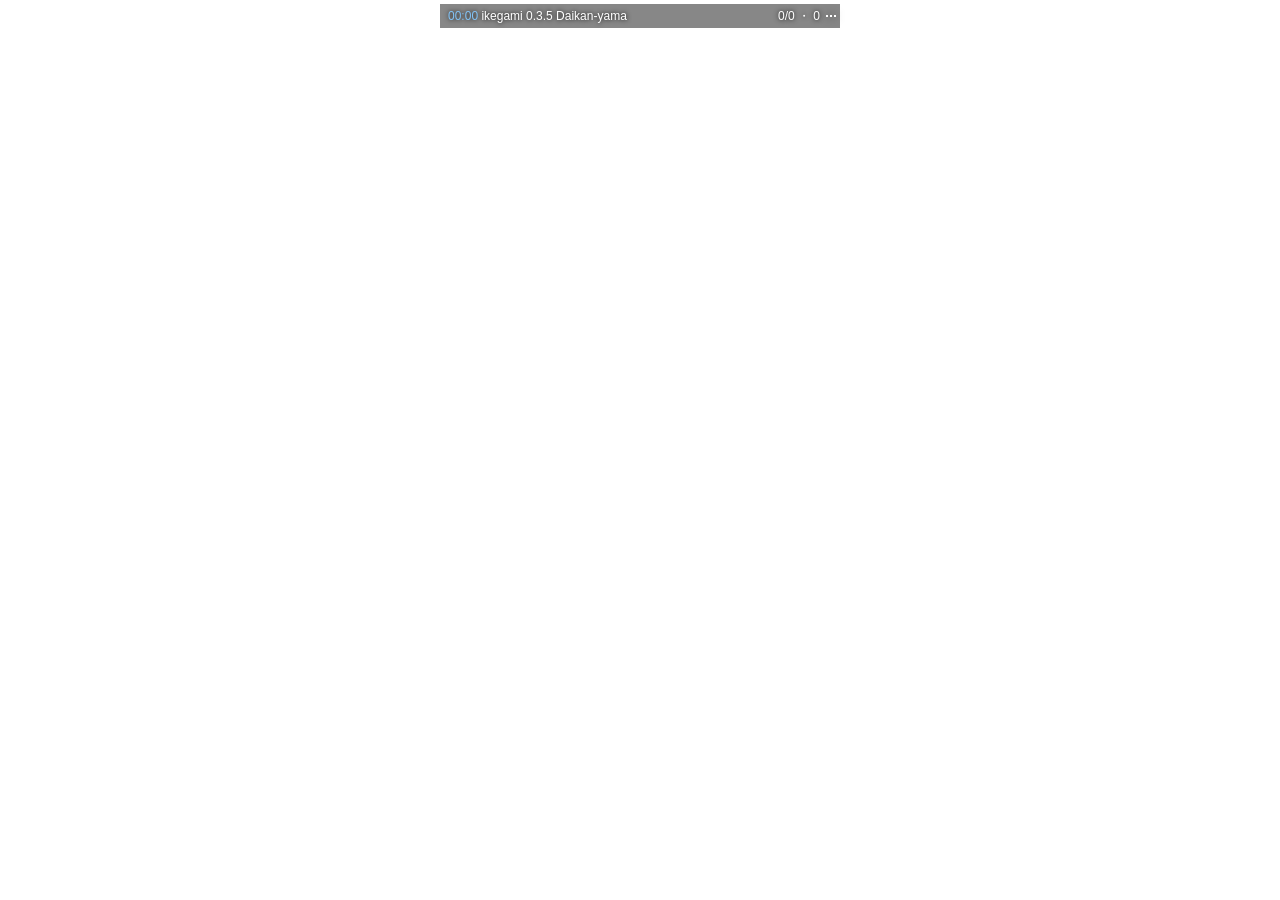
==== index.html @ 55e257d7 "Rename ikegami.html to index.html" ====
<!DOCTYPE html>
<!-- saved from url=(0028)https://idyllshi.re/ikegami/ -->
<html style="font-size: 16px">
  <head>
    <meta http-equiv="Content-Type" content="text/html; charset=UTF-8" />

    <meta name="viewport" content="width=device-width, initial-scale=1.0" />
    <title>ikegami</title>
    <script src="./ikegami_files/index-BrGEJLPw.js"></script>
    <link rel="stylesheet" href="./ikegami_files/index-uh8E6ccR.css" />
    <style>
      .OpenVideo {
        display: none !important;
        visibility: hidden !important;
      }

      .ov-video-popup,
      .ov-theatre-mode {
        position: fixed !important;
        top: 0px !important;
        left: 0px !important;
        bottom: 0px !important;
        right: 0px !important;
        width: 100% !important;
        height: 100% !important;
        border: none !important;
        margin: 0 !important;
        padding: 0 !important;
        overflow: hidden !important;
        z-index: 999999999999999 !important;
      }

      .ov-theater-mode {
        background: rgba(0, 0, 0, 0.95) !important;
        pointer-events: none;
        transition: opacity 0.3s;
        opacity: 0;
        display: block;
        cursor: default;
      }

      .ov-iframe-theaterMode {
        position: fixed !important;
        width: 70vw !important;
        height: 39.375vw !important;
        top: calc((100vh - 39.375vw) / 2) !important;
        left: 15vw !important;
        z-index: 2147483646 !important;
      }

      .ov-theater-mode {
        position: fixed !important;
        left: 20vw !important;
        top: 20vh !important;
        width: 50vw !important;
        height: 28.125vw !important;
      }
    </style>
  </head>
  <body>
    <div
      id="root"
      class="root theme-none scheme-kagerou-material icon-default order-by-asc align-center cell-translucent single-value singleline"
    >
      <div class="c-parts-userlist"><ul></ul></div>
      <nav class="c-navbar-wrapper">
        <div class="location">
          <time class=""
            ><span class="m">00</span><span class="s">00</span></time
          ><span
            ><span class="versioninfo"> ikegami 0.3.5 </span
            ><span class="releasename"> Daikan-yama </span></span
          >
        </div>
        <div class="info">
          <span class="rank">0/0</span><span class="rdps">0</span>
        </div>
        <div class="buttons">
          <svg
            xmlns="http://www.w3.org/2000/svg"
            viewBox="0 0 18 24"
            width="1.5rem"
            height="1.125rem"
            class="button"
          >
            <path d="M4,12h2m2,0h2m2,0h2" stroke="#fff" stroke-width="2"></path>
          </svg>
        </div>
        <!---->
        <section class="c-details">
          <!---->
          <article class="details-group dps">
            <div class="c-details-row row">
              <span class="title"> RDPS </span><var class="values"> 0.0 </var>
            </div>
            <div class="c-details-row row">
              <span class="title"> 1m </span><var class="values"> 0.0 </var>
            </div>
            <div class="c-details-row row">
              <span class="title"> Max </span><var class="values"> </var>
            </div>
            <hr />
          </article>
          <article class="details-group healer">
            <div class="c-details-row row">
              <span class="title"> RHPS </span><var class="values"> 0.0 </var>
            </div>
            <hr />
          </article>
          <article class="details-group tank">
            <div class="c-details-row row">
              <span class="title"> Total deaths </span
              ><var class="values"> </var>
            </div>
          </article>
        </section>
      </nav>
      <!----><!----><!---->
    </div>

    <script
      src="chrome-extension://dadggmdmhmfkpglkfpkjdmlendbkehoh/inject-scripts/searchvideos.js"
      async=""
    ></script>
  </body>
</html>
---- ikegami_files/index-uh8E6ccR.css ----
@charset "UTF-8";.c-details-graph{display:flex;align-items:stretch;justify-content:center;height:.53125rem}.c-details-graph>.piece{min-width:1px}.c-details-graph>.piece.zero{display:none}.c-details-graph>.piece+.piece{margin-left:1px}.c-details-graph>.piece:first-of-type{margin-left:0}.c-details-graph.empty .piece{min-width:0}.c-user-cell{user-select:none;-moz-user-select:none;-webkit-user-select:none;cursor:default;position:relative;width:7.5rem;line-height:1.5rem;margin-right:.25rem;font-size:.75rem;z-index:1000;background-color:#00000001;box-shadow:0 0 0 .5rem #00000001;word-break:keep-all;white-space:nowrap;text-overflow:clip}.c-user-cell .user-cell-wrap{display:flex;flex-direction:column;justify-content:center;align-content:stretch;width:100%;height:100%}#root.singleline .c-user-cell .user-cell-wrap,#root.hide-name .c-user-cell .user-cell-wrap{flex-direction:row;max-height:1.5rem}.c-user-cell .user-cell-wrap:hover~.c-details{opacity:1}#root.layout-mode .c-user-cell .user-cell-wrap~.c-details{opacity:.5;border-bottom:1px solid red}.c-user-cell .user-cell-wrap:last-child{margin-right:0}.c-user-cell .user-cell-wrap .name-row,.c-user-cell .user-cell-wrap .values{color:#fff}.c-user-cell .user-cell-wrap .name-row{display:flex;flex-grow:1;justify-content:center;width:100%;margin:0;padding:0;background:none;text-overflow:clip;overflow-x:hidden}#root.singleline .c-user-cell .user-cell-wrap .name-row,#root.hide-name .c-user-cell .user-cell-wrap .name-row{justify-content:flex-start;text-shadow:0 0 .3rem #000}#root.hide-name:not(.hide-job-icons) .c-user-cell .user-cell-wrap .name-row{flex-basis:1.5rem;flex-grow:0}#root.hide-name.hide-job-icons .c-user-cell .user-cell-wrap .name-row{display:none}.c-user-cell .user-cell-wrap .name-row>*{vertical-align:top}.c-user-cell .user-cell-wrap .name-row>.icon{display:inline-block;margin:.125rem;flex-shrink:0;font-size:1.25rem;line-height:1em;width:1em}#root.hide-job-icons .c-user-cell .user-cell-wrap .name-row>.icon{display:none!important}.c-user-cell .user-cell-wrap .name-row>.name{text-shadow:0 0 .15rem rgba(0,0,0,.5333333333),0 0 .3rem #000,0 0 .3rem #000;min-width:0}#root.singleline .c-user-cell .user-cell-wrap .name-row>.name{text-shadow:inherit}#root.hide-name .c-user-cell .user-cell-wrap .name-row>.name{display:none}#root.hide-job-icons .c-user-cell .user-cell-wrap .name-row>.name{padding-left:.375rem}#root.blur-name .c-user-cell .user-cell-wrap .name-row>.name{filter:blur(.2rem);-webkit-filter:blur(.2rem)}.c-user-cell .user-cell-wrap .values{display:flex;padding:0 .375rem;text-shadow:0 0 .3rem #000;cursor:default}#root.hide-name .c-user-cell .user-cell-wrap .values{flex-grow:1}#root.hide-name:not(.hide-job-icons) .c-user-cell .user-cell-wrap .values{padding-left:0}.c-user-cell .user-cell-wrap .values>.l,.c-user-cell .user-cell-wrap .values>.r{z-index:1001}.c-user-cell .user-cell-wrap .values>.l{text-align:left;margin-right:auto}#root.single-value .c-user-cell .user-cell-wrap .values>.l{margin-left:auto}#root.force-singleline-allowed:not(.single-value):not(.hide-name) .c-user-cell .user-cell-wrap .values>.l{opacity:.666}#root.force-singleline-allowed:not(.single-value):not(.hide-name) .c-user-cell .user-cell-wrap .values>.l.zero{display:none}#root.force-singleline-allowed:not(.single-value):not(.hide-name) .c-user-cell .user-cell-wrap .values>.l.zero~.r{margin-left:0}.c-user-cell .user-cell-wrap .values>.r{text-align:center}#root.force-singleline-allowed .c-user-cell .user-cell-wrap .values>.r{margin-left:.25rem}.c-user-cell .c-details{position:absolute;top:3.25rem;left:0;opacity:0}#root.singleline .c-user-cell .c-details,#root.hide-name .c-user-cell .c-details{top:1.75rem}.c-user-cell .c-details:hover{opacity:1}.c-user-cell .tickers{display:flex;flex-direction:column;align-content:space-between;position:absolute;right:0;bottom:0;left:0;margin:auto 0;height:1.5rem;z-index:-1;background-color:#11111180}#root.cell-opaque .c-user-cell .tickers{background-color:#111}#root.cell-tinted .c-user-cell .tickers{background-color:transparent;box-shadow:0 0 8rem -4rem var(--job-color, var(--job-gauge-default)) inset,0 0 0 1rem #1116 inset}.c-user-cell .tickers .ticker,.c-user-cell .tickers .c-details-graph{position:relative;flex-shrink:0}.c-user-cell .tickers .ticker.above,.c-user-cell .tickers .c-details-graph.above{order:1;margin-top:-.125rem;transform:translateY(-1px)}.c-user-cell .tickers .ticker.top,.c-user-cell .tickers .c-details-graph.top{order:2;top:0;margin-bottom:1px}.c-user-cell .tickers .ticker.main,.c-user-cell .tickers .c-details-graph.main{order:3}.c-user-cell .tickers .ticker.bottom,.c-user-cell .tickers .c-details-graph.bottom{order:4;bottom:0;margin-top:1px}.c-user-cell .tickers .ticker.below,.c-user-cell .tickers .c-details-graph.below{order:5;margin-bottom:-.125rem;transform:translateY(1px)}#root.main-ticker-will-not-yield .c-user-cell .tickers .ticker.main,#root.main-ticker-will-not-yield .c-user-cell .tickers .c-details-graph.main{margin:0}#root.main-ticker-will-not-yield .c-user-cell .tickers .ticker.top,#root.main-ticker-will-not-yield .c-user-cell .tickers .ticker.bottom,#root.main-ticker-will-not-yield .c-user-cell .tickers .c-details-graph.top,#root.main-ticker-will-not-yield .c-user-cell .tickers .c-details-graph.bottom{position:absolute}.c-user-cell .tickers .ticker{background:var(--job-color, var(--job-gauge-default))}.c-user-cell .tickers .ticker.main{align-self:flex-start;flex-grow:100}.c-user-cell .tickers .c-details-graph{width:calc(100% + 1px);height:.125rem;z-index:1001}.c-user-cell .tickers .c-details-graph.dps-crit{align-self:flex-end}.c-user-cell .tickers .c-details-graph.dps-crit .piece:nth-child(1){background:transparent}.c-user-cell .tickers .c-details-graph.healer-pct{align-self:flex-start}.c-details-row{display:flex;flex-wrap:wrap;font-size:.75rem;line-height:1.0625rem}.c-details-row>.title{text-align:left;flex-shrink:1}.c-details-row>.values{text-align:right;flex-grow:1;height:1.0625rem;max-width:100%;overflow-x:hidden;word-break:keep-all;text-overflow:ellipsis;white-space:nowrap}.c-details-row>.values+.values{width:100%;opacity:.5}.c-details{user-select:none;-moz-user-select:none;-webkit-user-select:none;cursor:default;display:flex;flex-direction:column;width:7.5rem;margin-left:0rem;padding:.375rem;background-color:#111111bf;color:#fff;overflow-x:auto;transition:opacity .2s ease;pointer-events:none;z-index:3000}.c-details hr{margin:.25rem 0;border:solid rgba(255,255,255,.5);border-width:0 0 1px 0}.c-details var{font-style:normal}.c-details .row{border-left:.125rem solid rgba(255,255,255,.5333333333);padding-left:.25rem}.c-details .c-details-graph{padding:.25rem 0;height:.75rem}.details-group.dps .row{border-left-color:#ff6e2c}.details-group.healer .row{border-left-color:#00e676}.details-group.tank .row{border-left-color:#82b1ff}.c-parts-userlist{display:flex;width:100%;align-items:flex-start;justify-content:center}#root.align-left .c-parts-userlist{justify-content:flex-start}#root.align-right .c-parts-userlist{justify-content:flex-end}#root.align-left.theme-minimal .c-parts-userlist{padding-left:7.75rem}#root.align-right.theme-minimal .c-parts-userlist{padding-right:7.75rem}#root.order-by-asc.align-right.theme-minimal .c-parts-userlist{clip-path:polygon(0 0,calc(100vw - 7.75rem) 0,calc(100vw - 7.75rem) calc(100% + .25rem),100vw calc(100% + .25rem),100vw 100vh,0 100vh)}#root.order-by-desc.align-left.theme-minimal .c-parts-userlist{clip-path:polygon(100vw 0,7.75rem 0,7.75rem calc(100% + .25rem),0 calc(100% + .25rem),0 100vh,100vw 100vh)}.c-parts-userlist>ul{display:flex;max-width:100%;align-items:flex-start;justify-content:flex-start}#root.order-by-desc .c-parts-userlist>ul{justify-content:flex-end}.c-parts-userlist>ul .c-user-cell{flex-shrink:0}.c-parts-userlist>ul .c-user-cell:last-of-type{margin-right:0}#root.singleline.has-subticker-above-edge .c-parts-userlist{margin-top:calc(.125rem + 1px)}.c-navbar-wrapper{user-select:none;-moz-user-select:none;-webkit-user-select:none;cursor:default;display:flex;position:relative;width:25rem;max-width:100vw;height:1.5rem;margin:.25rem auto;padding:0;line-height:1.5rem;color:#fff;background:#11111180;font-size:.75rem;text-shadow:0 0 .3rem #000}#root.cell-opaque .c-navbar-wrapper{background-color:#111}#root.align-left .c-navbar-wrapper{margin-left:0}#root.align-right .c-navbar-wrapper{margin-right:0}.c-navbar-wrapper .location{user-select:none;-moz-user-select:none;-webkit-user-select:none;cursor:default;mask-image:linear-gradient(to right,#fff 0%,#fff 90%,transparent 100%);-webkit-mask-image:linear-gradient(to right,#fff 0%,#fff 90%,transparent 100%);flex-grow:1;flex-shrink:1;padding:0 0 0 .5rem;overflow:hidden;word-break:keep-all;white-space:nowrap;text-overflow:clip}.c-navbar-wrapper .location time{background:none;color:#82c4f8}.c-navbar-wrapper .location time .s:before{content:":"}.c-navbar-wrapper .info{user-select:none;-moz-user-select:none;-webkit-user-select:none;cursor:default;margin-left:auto}.c-navbar-wrapper .info .rdps:before{content:" ・ "}.c-navbar-wrapper .info,.c-navbar-wrapper .buttons{flex-grow:0;flex-shrink:0}.c-navbar-wrapper .buttons{user-select:none;-moz-user-select:none;-webkit-user-select:none;cursor:default;cursor:pointer;display:flex;margin-left:.125rem}.c-navbar-wrapper .button{width:1.125rem;height:1.5rem;filter:drop-shadow(0 0 .3rem #000);outline:none;box-shadow:0 0 0 -1px red inset}.c-navbar-wrapper .dropdown{position:absolute;top:1.5rem;right:0;background:#111c;z-index:4000}.c-navbar-wrapper .dropdown li{user-select:none;-moz-user-select:none;-webkit-user-select:none;cursor:default;cursor:pointer;padding:.125rem .5rem;text-align:right}.c-navbar-wrapper .c-details{position:absolute;top:1.75rem;left:0;opacity:0}.c-navbar-wrapper .location:hover~.c-details{opacity:1}#root.theme-tokyu .c-navbar-wrapper,#root.theme-keikyu .c-navbar-wrapper{position:relative;flex-direction:column;align-items:stretch;justify-content:center;text-align:center;width:18rem;height:4rem;line-height:1.25rem;padding:0}#root.theme-tokyu .c-navbar-wrapper .location,#root.theme-keikyu .c-navbar-wrapper .location{-webkit-mask-image:none;mask-image:none}#root.theme-tokyu .c-navbar-wrapper .versioninfo,#root.theme-keikyu .c-navbar-wrapper .versioninfo{display:none}#root.theme-tokyu .c-navbar-wrapper>.button,#root.theme-keikyu .c-navbar-wrapper>.button{position:absolute;right:0;bottom:0}#root.theme-tokyu .c-navbar-wrapper .dropdown,#root.theme-tokyu .c-navbar-wrapper .c-details,#root.theme-keikyu .c-navbar-wrapper .dropdown,#root.theme-keikyu .c-navbar-wrapper .c-details{top:4rem}#root.theme-tokyu .c-navbar-wrapper .buttons,#root.theme-keikyu .c-navbar-wrapper .buttons{position:absolute;top:0;right:0}#root.theme-tokyu .c-navbar-wrapper .location{border-bottom:.125rem solid #fff;padding:.25rem 0 .375rem}#root.theme-tokyu .c-navbar-wrapper .location time{display:inline-block;align-items:center;color:#fff!important;background-color:#ee86a7;width:2.75rem;height:1.25rem;margin-right:.125rem}#root.theme-tokyu .c-navbar-wrapper .info{width:100%;border-top:.5rem solid #EE86A7;padding-top:.125rem}#root.theme-keikyu .c-navbar-wrapper{background:#00005080}#root.theme-keikyu .c-navbar-wrapper .location{width:100%;display:flex;align-items:center;justify-content:center;border-bottom:.125rem solid skyblue;flex-grow:1}#root.theme-keikyu .c-navbar-wrapper .location time{display:flex;flex-direction:column;justify-content:center;line-height:.625rem;margin-right:.5rem;color:#000;background-color:#fff;width:1.75rem;height:1.75rem;border-radius:50%;border:.125rem solid skyblue}#root.theme-keikyu .c-navbar-wrapper .location time>span{display:block;text-shadow:none!important}#root.theme-keikyu .c-navbar-wrapper .location time .m{font-size:.625rem}#root.theme-keikyu .c-navbar-wrapper .location time .s:before{content:""}#root.theme-keikyu .c-navbar-wrapper .info{width:100%;display:flex;padding:0 1.5rem;justify-content:space-between;border-top:.25rem solid white;height:1.5rem}#root.theme-keikyu .c-navbar-wrapper .info .rdps:before{display:none}#root.theme-minimal .c-navbar-wrapper{width:7.5rem}#root.theme-minimal .c-navbar-wrapper .location{padding-left:.375rem}#root.theme-minimal .c-navbar-wrapper .location time+span{display:none}#root.theme-minimal .c-navbar-wrapper .info{padding-right:.375rem}#root.theme-minimal .c-navbar-wrapper .info .rdps:before{content:" "}#root.theme-minimal .c-navbar-wrapper .buttons{margin:0}#root.theme-minimal .c-navbar-wrapper .buttons>.button:first-child{position:absolute;top:0;right:0;bottom:0;width:50%;height:100%;opacity:0}#root.theme-minimal.align-left .c-navbar-wrapper,#root.theme-minimal.align-right .c-navbar-wrapper{margin-top:-1.5rem}#root.theme-korail-tgis .c-navbar-wrapper{background:#00f;text-shadow:none;border:1px solid #fff}#root.theme-korail-tgis .c-navbar-wrapper:before,#root.theme-korail-tgis .c-navbar-wrapper .location,#root.theme-korail-tgis .c-navbar-wrapper .info,#root.theme-korail-tgis .c-navbar-wrapper .dropdown{font-family:Dotum,MS PGothic,sans-serif;letter-spacing:-.083em}#root.theme-korail-tgis .c-navbar-wrapper .location{display:flex;flex-grow:1;flex-shrink:0;flex-basis:0;overflow:hidden;mask-image:none;-webkit-mask-image:none}#root.theme-korail-tgis .c-navbar-wrapper .location>time{color:inherit;margin-right:.5rem}#root.theme-korail-tgis .c-navbar-wrapper .location>span{flex-grow:1;flex-shrink:0;flex-basis:0;overflow:hidden;text-align:center;text-overflow:clip}#root.theme-korail-tgis .c-navbar-wrapper .info{padding-right:.5rem}#root.theme-korail-tgis .c-navbar-wrapper .info .rdps:before{content:"　"}#root.theme-korail-tgis .c-navbar-wrapper .location,#root.theme-korail-tgis .c-navbar-wrapper .info{position:relative;padding-left:2.5rem}#root.theme-korail-tgis .c-navbar-wrapper .location:before,#root.theme-korail-tgis .c-navbar-wrapper .info:before{display:block;content:"";position:absolute;top:0;bottom:0;left:1.2rem;margin:auto;width:1.5px;height:100%;background:#fff;transform:skew(-56.25deg);transform-origin:center}#root.theme-korail-tgis .c-navbar-wrapper .buttons{margin:0}#root.theme-korail-tgis .c-navbar-wrapper .buttons>.button{position:absolute;right:0;width:4rem;opacity:0}#root.theme-korail-tgis .c-navbar-wrapper .dropdown{background:none}#root.theme-korail-tgis .c-navbar-wrapper .dropdown>li{margin-top:1px;border:1px solid #fff;background:#00f;text-align:center}#root.theme-korail-tgis .c-navbar-wrapper:before{padding:0 0 0 2.25rem;content:"운전상태";background-image:url([data-uri]);background-size:1.5rem 1.375rem;background-repeat:no-repeat;background-position:.5rem center}#root.theme-korail-tgis.active .c-navbar-wrapper:before{background-image:url([data-uri])}.c-layout-mode-wrapper{user-select:none;-moz-user-select:none;-webkit-user-select:none;cursor:default;display:flex;position:absolute;text-align:center;right:0;bottom:0;left:0;width:12.5rem;height:1.5rem;margin-top:0;text-indent:.5rem;font-size:.75rem;z-index:3600}.c-layout-mode-wrapper h4{flex-grow:1;margin:0;text-align:center}.c-layout-mode-wrapper h4>span{flex-grow:1}.tab-container{display:flex;flex-direction:column;height:100%;overflow-y:hidden}.tab-container .tab-list{display:flex;justify-content:center;flex-shrink:0;background:#111111e6;font-size:.75rem;line-height:1.5rem}.tab-container .tab-list li{user-select:none;-moz-user-select:none;-webkit-user-select:none;cursor:default;cursor:pointer;padding:0 .5rem}.tab-container .tab-list li.active{box-shadow:0 -.125rem #fff inset}.tab-container .tab-content{flex-grow:1;padding:.5rem .5rem .5rem 1rem;overflow-y:scroll}.tab-container .tab-content.has-another-wrapper{display:flex;flex-direction:column;padding:0;overflow-y:hidden}.tab-content-presentation{user-select:none;-moz-user-select:none;-webkit-user-select:none;cursor:default;flex-shrink:0;text-align:center;margin:.25rem 0 0;background:#111111e6;overflow:hidden}.c-settings-group-content>.tab-content-presentation{margin-left:-1.25rem}.tab-content-presentation img,.tab-content-presentation svg{vertical-align:top;fill:#fff;stroke:#fff}.c-settings-group>h5{user-select:none;-moz-user-select:none;-webkit-user-select:none;cursor:default;cursor:pointer;display:flex;margin:0;padding:0 .25rem 0 1rem;font-weight:600;height:2rem;font-size:inherit}.c-settings-group>h5>button{position:relative;margin-left:auto;width:2rem;height:2rem;outline:none}.c-settings-group>h5>button:after{display:inline-block;content:"";position:absolute;top:0;right:0;bottom:0;left:0;margin:auto;width:.375rem;height:.375rem;border:solid #fff;border-width:0 .125rem .125rem 0;transform:rotate(-45deg)}.c-settings-group>h5>button.show:after{transform:rotate(0)}.c-settings-group>.c-settings-group-content>.c-settings-group{margin-left:-1rem}.c-settings-group-content{padding:0 1rem 0 2.25rem}.c-settings-group-content .c-version svg{margin-left:-.75rem}.tab-container .c-settings-group{margin-right:-.25rem}.tab-container .c-settings-group h5{padding:0}.tab-container .c-settings-group .c-settings-group-content{padding:0 0 0 1.25rem}.c-settings-checkbox .input{user-select:none;-moz-user-select:none;-webkit-user-select:none;cursor:default;cursor:pointer;position:relative;width:1.5rem;height:1.5rem;flex-shrink:0}.c-settings-checkbox .input:after{display:inline-block;content:"";position:absolute;top:0;right:0;bottom:0;left:0;margin:auto;width:1.5rem;height:1.5rem;opacity:.2;background-image:url('data:image/svg+xml;utf8,<svg xmlns="http://www.w3.org/2000/svg" viewBox="0 0 24 24"><polyline stroke="rgb(255,255,255)" fill="none" stroke-width="2" points="4 12 9 17 20 6"/></svg>');background-position:center;background-size:1.5rem;background-repeat:no-repeat}.c-settings-checkbox .input.checked:after{opacity:1}.c-settings-checkbox.small .input{width:1rem;height:1rem}.c-settings-checkbox.small .input:after{width:1rem;height:1rem;background-size:1rem}.c-settings-radio-button .toggles{user-select:none;-moz-user-select:none;-webkit-user-select:none;cursor:default;cursor:pointer;display:flex;padding:0}.c-settings-radio-button .toggles>li{flex-grow:1;padding:0 .25rem;margin:0 .5px;width:unset;text-align:center}.c-settings-radio-button .toggles>li.active{color:#111c;background-color:#fff}.c-settings-radio-button .toggles>li:last-of-type{margin-right:0}.c-settings-radio-button.equal-width li{flex:1}.c-settings-radio-button.mode-single .toggles>li{background-image:none}.c-settings-radio-button.mode-multiple .toggles>li{background-image:url('data:image/svg+xml;utf8,<svg xmlns="http://www.w3.org/2000/svg" viewBox="0 0 12 12"><rect x="3.5" y="4.5" width="4" height="4" fill="none" stroke="rgb(255,255,255)" /></svg>')}.c-settings-radio-button.mode-multiple .toggles>li.active{background-image:url('data:image/svg+xml;utf8,<svg xmlns="http://www.w3.org/2000/svg" viewBox="0 0 12 12"><path d="M3.5,5l2,2l4,-4l1.414,1.414l-5.414,5.414l-3.414,-3.414z" fill="rgb(17,17,17)" /></svg>')}.dropdown-label{user-select:none;-moz-user-select:none;-webkit-user-select:none;cursor:default;cursor:pointer;position:relative}.c-settings-dropdown-body{position:absolute;top:0;right:0;width:100%;max-height:15rem;overflow-y:auto;line-height:1.5rem;background:#111;box-shadow:0 0 0 1px inset;z-index:3510}.c-settings-dropdown-body>li{user-select:none;-moz-user-select:none;-webkit-user-select:none;cursor:default;cursor:pointer;padding:0 .5rem;text-align:right;text-overflow:clip;overflow:hidden;word-wrap:keep-all;white-space:nowrap}.c-settings-dropdown-body>li.active{font-weight:600;box-shadow:-.25rem 0 inset;background-color:#fff3}.c-settings-dropdown{position:relative}.multiple-dropdown-wrap{display:flex}.multiple-dropdown-wrap .dropdown-label{width:6.66rem;margin:0 0 0 1px}.multiple-dropdown-wrap .dropdown-label:only-of-type{width:10rem}.c-settings-number .input{display:flex;align-items:stretch;width:10rem;height:1.5rem;padding:0}.c-settings-number .input>button,.c-settings-number .input>input{line-height:1.375rem!important}.c-settings-number .input>button{user-select:none;-moz-user-select:none;-webkit-user-select:none;cursor:default;cursor:pointer;width:1.5rem}.c-settings-number .input>button.minus{border-right:1px solid #fff}.c-settings-number .input>button.plus{border-left:1px solid #fff}.c-settings-number .input>input{flex-grow:1;width:0;text-align:center}.c-settings-number .input>input,.c-settings-number .input>input::-webkit-inner-spin-button,.c-settings-number .input>input::-webkit-outer-spin-button{-moz-appearance:none;appearance:none;-webkit-appearance:none}.c-settings-input-string-wrap{display:inline-flex;align-items:center;height:100%}.c-settings-input-string-wrap .button{user-select:none;-moz-user-select:none;-webkit-user-select:none;cursor:default;cursor:pointer}.c-settings-input-string-wrap .input-text{vertical-align:top}.c-settings-textlist .label{align-self:flex-start}.c-settings-textlist .textlist-wrap>li{display:flex;align-items:center;width:100%;height:2rem}.c-settings-textlist .textlist-wrap>li .buttons{height:1.5rem;margin-right:.25rem}.color-scheme-demo.color-scheme-demo{position:relative;display:flex;justify-content:center;margin:.5rem auto;text-align:center;line-height:1.25rem}.color-scheme-demo.color-scheme-demo .icon{position:relative;flex-grow:1;width:1rem;height:1rem;text-indent:-.0625rem}.color-scheme-demo.color-scheme-demo .ticker{position:absolute;bottom:0;left:0;display:inline-block;width:100%;height:175%;margin-bottom:-37.5%;z-index:-1;background:var(--job-color)}.c-settings-group-content .color-scheme-demo{margin-left:-1rem}.w-settings-layout-preview{height:3.5rem}.c-version{user-select:none;-moz-user-select:none;-webkit-user-select:none;cursor:default;flex-wrap:wrap}.c-version p{display:flex;margin:.5rem 0 .25rem}.c-version>svg{display:block;margin:0 auto}.c-version.without-version-number>.justify{display:none}.window-wrap>.c-version{padding:.5rem .75rem .5rem 1rem}.window-wrap>.c-version svg{margin:0 auto}.never-show .label{display:inline-flex}.never-show .label span{margin-right:auto}.changelog .c-version p{display:none}.changelog .c-settings-group-content p{user-select:none;-moz-user-select:none;-webkit-user-select:none;cursor:default;display:block;margin:.5rem 0}.changelog .muted{opacity:.5}body{margin:0;padding:0}ul{list-style:none;margin:0;padding:0}li{margin:0;padding:0}input,button,textarea,select{font:inherit;font-size:1em;background:none;margin:0;border:none;padding:0;color:inherit;outline:none}a{text-decoration:none;color:inherit}var,i{font-style:normal}*{box-sizing:border-box}body{margin:0;padding:0;font-family:Lato,Meiryo UI,Segoe UI,Malgun Gothic,sans-serif;overflow:hidden}html,body,#root{height:100%}.hidden{display:none}::-webkit-scrollbar{width:.5rem;height:.5rem;background:none;cursor:col-resize;margin-right:0}::-webkit-scrollbar-track,::-webkit-scrollbar-thumb{background-size:2px calc(100% - .5rem);background-position:25% center;background-repeat:no-repeat;border-radius:0}::-webkit-scrollbar-track{background-image:linear-gradient(to right,#ffffff80,#ffffff80);background-size:1px calc(100% - .5rem)}::-webkit-scrollbar-thumb{background-image:linear-gradient(to right,#fff,#fff)}::-webkit-scrollbar-corner{background:none}.window{position:relative;margin:.25rem auto 0;width:25rem;font-size:.875rem;line-height:.875rem;background:#111c;color:#fff;z-index:3500}#root.align-left .window{margin-left:0}#root.align-right .window{margin-right:0}.window h4{user-select:none;-moz-user-select:none;-webkit-user-select:none;cursor:default;display:flex;justify-content:space-between;margin:0;padding:0 0 0 .5rem;font-weight:inherit;height:1.5rem;line-height:1.5rem;font-size:.75rem;background:#111111e6}.window h4 .button{user-select:none;-moz-user-select:none;-webkit-user-select:none;cursor:default;cursor:pointer;vertical-align:top}.window h4 .stroke{stroke:#fff}.window .window-wrap{line-height:2rem;padding:.5rem 0;height:18.5rem;max-height:calc(100vh - 6.5rem);overflow-y:scroll}.window .window-wrap>.c-settings-input,.window .window-wrap>blockquote,.window .window-wrap>p{padding:0 .75rem 0 1rem}.window .window-wrap>hr{margin:.5rem .75rem .5rem 1rem}.window .window-wrap.without-wrapper{padding:0;overflow-y:hidden}.window .c-settings-input,.window .settings-item{display:flex;align-items:center;margin:0;padding:0}.window .c-settings-input .label,.window .settings-item .label{user-select:none;-moz-user-select:none;-webkit-user-select:none;cursor:default;flex-grow:10;padding-right:.5rem}.window .c-settings-input.small,.window .settings-item.small{font-size:.75em;line-height:1.5rem}.window .c-settings-input.small .label,.window .settings-item.small .label{text-align:right}.window blockquote{user-select:none;-moz-user-select:none;-webkit-user-select:none;cursor:default;display:block;line-height:1.125rem;margin:0 0 .75rem;font-size:.8rem;opacity:.5}.window blockquote.text{opacity:1}.window p{margin:.5rem 0;line-height:1.25rem}.window p.justify{justify-content:space-between}.window hr{margin:.5rem;border:0;border-top:1px solid rgba(255,255,255,.25)}.window .disabled{opacity:.25}.window .center{text-align:center;align-self:center}.input,.input-wrap{display:inline-block;width:10rem;height:1.5rem}.input{box-shadow:0 0 0 1px #fff inset;line-height:1.375rem;padding:0 .5rem 0 .25rem;text-align:right}.hinted{background-image:url('data:image/svg+xml;utf8,<svg xmlns="http://www.w3.org/2000/svg" viewBox="0 0 12 12"><path d="M3,3v6h6z" fill="rgb(255,255,255)" /></svg>');background-size:.75rem .75rem;background-position:left bottom;background-repeat:no-repeat}#root.layout-mode{box-shadow:0 0 0 1px red inset;background-color:#3003;background-image:linear-gradient(to bottom,red,red),linear-gradient(to bottom,red,red),url('data:image/svg+xml;utf8,<svg xmlns="http://www.w3.org/2000/svg" viewBox="0 0 400 320"><rect x="0.5" y="0.5" width="399" height="319" fill="none" stroke="rgba(255, 0, 0, 0.99)" stroke-width="1"/></svg>');background-size:100% 1px,1px 100%,25rem 20rem;background-position-x:0,center,center;background-position-y:3rem,center,3.25rem;background-repeat:no-repeat}#root.layout-mode.align-left{background-position-x:0,left,left}#root.layout-mode.align-right{background-position-x:0,right,right}#root.layout-mode.singleline{background-position-y:1.5rem,center,3.5rem}#root.layout-mode.singleline.theme-minimal:not(.align-center){background-position-y:1.5rem,center,1.75rem}#root.layout-mode.singleline.theme-keikyu,#root.layout-mode.singleline.theme-tokyu{background-position-y:1.5rem,center,6rem}.dps-crit .piece.p0{background-color:#fff;fill:#fff}.dps-crit .piece.p1{background-color:#1de9b6;fill:#1de9b6}.dps-crit .piece.p2{background-color:#ffca28;fill:#ffca28}.dps-crit .piece.p3{background-color:#ff6f00;fill:#ff6f00}.healer-pct .piece.p0{background-color:#40c4ff;fill:#40c4ff}.healer-pct .piece.p1{background-color:#00e676;fill:#00e676}.healer-pct .piece.p2{background-color:#b9f6ca;fill:#b9f6ca}.healer-pct .piece.p3{background-color:#ec8986;fill:#ec8986}.healer-pct .piece.p4{background-color:#e53935;fill:#e53935}.scheme-kagerou-material .class-gauge-default{--job-color: #444}.scheme-kagerou-material .class-pld,.scheme-kagerou-material .class-gla{--job-color: rgb(21, 28, 100)}.scheme-kagerou-material .class-war,.scheme-kagerou-material .class-mrd{--job-color: rgb(153, 23, 23)}.scheme-kagerou-material .class-drk{--job-color: rgb(136, 14, 79)}.scheme-kagerou-material .class-gnb{--job-color: rgb(78, 52, 46)}.scheme-kagerou-material .class-mnk,.scheme-kagerou-material .class-pgl{--job-color: rgb(245, 124, 0)}.scheme-kagerou-material .class-drg,.scheme-kagerou-material .class-lnc{--job-color: rgb(63, 81, 181)}.scheme-kagerou-material .class-nin,.scheme-kagerou-material .class-rog{--job-color: rgb(211, 47, 47)}.scheme-kagerou-material .class-sam{--job-color: rgb(255, 202, 40)}.scheme-kagerou-material .class-rpr{--job-color: rgb(255, 160, 0)}.scheme-kagerou-material .class-vpr{--job-color: rgb(216, 67, 21)}.scheme-kagerou-material .class-brd,.scheme-kagerou-material .class-arc{--job-color: rgb(158, 157, 36)}.scheme-kagerou-material .class-mch{--job-color: rgb(0, 151, 167)}.scheme-kagerou-material .class-smn,.scheme-kagerou-material .class-acn{--job-color: rgb(46, 125, 50)}.scheme-kagerou-material .class-blm,.scheme-kagerou-material .class-thm{--job-color: rgb(126, 87, 194)}.scheme-kagerou-material .class-rdm{--job-color: rgb(233, 30, 99)}.scheme-kagerou-material .class-pct{--job-color: rgb(255, 235, 59)}.scheme-kagerou-material .class-blu{--job-color: rgb(0, 185, 247)}.scheme-kagerou-material .class-dnc{--job-color: rgb(244, 143, 177)}.scheme-kagerou-material .class-whm,.scheme-kagerou-material .class-cnj{--job-color: rgb(117, 117, 117)}.scheme-kagerou-material .class-sch{--job-color: rgb(121, 134, 203)}.scheme-kagerou-material .class-ast{--job-color: rgb(121, 85, 72)}.scheme-kagerou-material .class-sge{--job-color: rgb(79, 195, 247)}.scheme-kagerou-material .class-chocobo,.scheme-kagerou-material .class-limit-break{--job-color: #444}.scheme-kagerou-material .class-line-self{--job-color: rgb(252, 115, 163)}.scheme-kagerou-material .class-line-others{--job-color: rgba(252, 115, 163, .4)}.scheme-ikegami-by-role-3 .class-gauge-default{--job-color: #444}.scheme-ikegami-by-role-3 .class-pld,.scheme-ikegami-by-role-3 .class-gla,.scheme-ikegami-by-role-3 .class-war,.scheme-ikegami-by-role-3 .class-mrd,.scheme-ikegami-by-role-3 .class-drk,.scheme-ikegami-by-role-3 .class-gnb{--job-color: hsl(207deg, 80%, 45%)}.scheme-ikegami-by-role-3 .class-mnk,.scheme-ikegami-by-role-3 .class-pgl,.scheme-ikegami-by-role-3 .class-drg,.scheme-ikegami-by-role-3 .class-lnc,.scheme-ikegami-by-role-3 .class-nin,.scheme-ikegami-by-role-3 .class-rog,.scheme-ikegami-by-role-3 .class-sam,.scheme-ikegami-by-role-3 .class-rpr,.scheme-ikegami-by-role-3 .class-vpr,.scheme-ikegami-by-role-3 .class-brd,.scheme-ikegami-by-role-3 .class-arc,.scheme-ikegami-by-role-3 .class-mch,.scheme-ikegami-by-role-3 .class-dnc,.scheme-ikegami-by-role-3 .class-smn,.scheme-ikegami-by-role-3 .class-acn,.scheme-ikegami-by-role-3 .class-blm,.scheme-ikegami-by-role-3 .class-thm,.scheme-ikegami-by-role-3 .class-rdm,.scheme-ikegami-by-role-3 .class-pct,.scheme-ikegami-by-role-3 .class-blu{--job-color: hsl(340deg, 85%, 40%)}.scheme-ikegami-by-role-3 .class-whm,.scheme-ikegami-by-role-3 .class-cnj,.scheme-ikegami-by-role-3 .class-sch,.scheme-ikegami-by-role-3 .class-ast,.scheme-ikegami-by-role-3 .class-sge{--job-color: hsl(94deg, 50%, 40%)}.scheme-ikegami-by-role-3 .class-chocobo,.scheme-ikegami-by-role-3 .class-limit-break{--job-color: #444}.scheme-ikegami-by-role-3 .class-line-self{--job-color: rgb(252, 115, 163)}.scheme-ikegami-by-role-3 .class-line-others{--job-color: rgba(252, 115, 163, .4)}.scheme-ikegami-by-role-5 .class-gauge-default{--job-color: #444}.scheme-ikegami-by-role-5 .class-pld,.scheme-ikegami-by-role-5 .class-gla,.scheme-ikegami-by-role-5 .class-war,.scheme-ikegami-by-role-5 .class-mrd,.scheme-ikegami-by-role-5 .class-drk,.scheme-ikegami-by-role-5 .class-gnb{--job-color: hsl(207deg, 80%, 45%)}.scheme-ikegami-by-role-5 .class-mnk,.scheme-ikegami-by-role-5 .class-pgl,.scheme-ikegami-by-role-5 .class-drg,.scheme-ikegami-by-role-5 .class-lnc,.scheme-ikegami-by-role-5 .class-nin,.scheme-ikegami-by-role-5 .class-rog,.scheme-ikegami-by-role-5 .class-sam,.scheme-ikegami-by-role-5 .class-rpr,.scheme-ikegami-by-role-5 .class-vpr{--job-color: hsl(340deg, 85%, 40%)}.scheme-ikegami-by-role-5 .class-brd,.scheme-ikegami-by-role-5 .class-arc,.scheme-ikegami-by-role-5 .class-mch,.scheme-ikegami-by-role-5 .class-dnc{--job-color: hsl(60deg, 90%, 30%)}.scheme-ikegami-by-role-5 .class-smn,.scheme-ikegami-by-role-5 .class-acn,.scheme-ikegami-by-role-5 .class-blm,.scheme-ikegami-by-role-5 .class-thm,.scheme-ikegami-by-role-5 .class-rdm,.scheme-ikegami-by-role-5 .class-pct,.scheme-ikegami-by-role-5 .class-blu{--job-color: hsl(290deg, 90%, 40%)}.scheme-ikegami-by-role-5 .class-whm,.scheme-ikegami-by-role-5 .class-cnj,.scheme-ikegami-by-role-5 .class-sch,.scheme-ikegami-by-role-5 .class-ast,.scheme-ikegami-by-role-5 .class-sge{--job-color: hsl(94deg, 50%, 40%)}.scheme-ikegami-by-role-5 .class-chocobo,.scheme-ikegami-by-role-5 .class-limit-break{--job-color: #444}.scheme-ikegami-by-role-5 .class-line-self{--job-color: rgb(252, 115, 163)}.scheme-ikegami-by-role-5 .class-line-others{--job-color: rgba(252, 115, 163, .4)}.scheme-mopimopi-default .class-gauge-default{--job-color: #757575}.scheme-mopimopi-default .class-pld,.scheme-mopimopi-default .class-gla{--job-color: #7B9AA2}.scheme-mopimopi-default .class-war,.scheme-mopimopi-default .class-mrd{--job-color: #A91A16}.scheme-mopimopi-default .class-drk{--job-color: #682531}.scheme-mopimopi-default .class-gnb{--job-color: #796D30}.scheme-mopimopi-default .class-mnk,.scheme-mopimopi-default .class-pgl{--job-color: #B38915}.scheme-mopimopi-default .class-drg,.scheme-mopimopi-default .class-lnc{--job-color: #3752D8}.scheme-mopimopi-default .class-nin,.scheme-mopimopi-default .class-rog{--job-color: #EE2E48}.scheme-mopimopi-default .class-sam{--job-color: #E45A0F}.scheme-mopimopi-default .class-rpr{--job-color: #EADD6F}.scheme-mopimopi-default .class-vpr{--job-color: #863E25}.scheme-mopimopi-default .class-brd,.scheme-mopimopi-default .class-arc{--job-color: #ADC551}.scheme-mopimopi-default .class-mch{--job-color: #148AA9}.scheme-mopimopi-default .class-dnc{--job-color: #E2B0AF}.scheme-mopimopi-default .class-smn,.scheme-mopimopi-default .class-acn{--job-color: #32670B}.scheme-mopimopi-default .class-blm,.scheme-mopimopi-default .class-thm{--job-color: #674598}.scheme-mopimopi-default .class-rdm{--job-color: #AC2997}.scheme-mopimopi-default .class-pct{--job-color: #D36A6D}.scheme-mopimopi-default .class-blu{--job-color: #183D9A}.scheme-mopimopi-default .class-whm,.scheme-mopimopi-default .class-cnj{--job-color: #BDBDBD}.scheme-mopimopi-default .class-sch{--job-color: #32307B}.scheme-mopimopi-default .class-ast{--job-color: #B1561C}.scheme-mopimopi-default .class-sge{--job-color: #85C4D4}.scheme-mopimopi-default .class-chocobo{--job-color: #757575}.scheme-mopimopi-default .class-limit-break{--job-color: #FFBB00}.scheme-mopimopi-default .class-line-self{--job-color: rgb(252, 115, 163)}.scheme-mopimopi-default .class-line-others{--job-color: rgba(252, 115, 163, .4)}.scheme-mopimopi-by-role .class-gauge-default{--job-color: #757575}.scheme-mopimopi-by-role .class-pld,.scheme-mopimopi-by-role .class-gla,.scheme-mopimopi-by-role .class-war,.scheme-mopimopi-by-role .class-mrd,.scheme-mopimopi-by-role .class-gnb,.scheme-mopimopi-by-role .class-drk{--job-color: #475ECE}.scheme-mopimopi-by-role .class-mnk,.scheme-mopimopi-by-role .class-pgl,.scheme-mopimopi-by-role .class-drg,.scheme-mopimopi-by-role .class-lnc,.scheme-mopimopi-by-role .class-nin,.scheme-mopimopi-by-role .class-rog,.scheme-mopimopi-by-role .class-sam,.scheme-mopimopi-by-role .class-rpr,.scheme-mopimopi-by-role .class-vpr,.scheme-mopimopi-by-role .class-brd,.scheme-mopimopi-by-role .class-arc,.scheme-mopimopi-by-role .class-mch,.scheme-mopimopi-by-role .class-dnc,.scheme-mopimopi-by-role .class-smn,.scheme-mopimopi-by-role .class-acn,.scheme-mopimopi-by-role .class-blm,.scheme-mopimopi-by-role .class-thm,.scheme-mopimopi-by-role .class-rdm,.scheme-mopimopi-by-role .class-pct,.scheme-mopimopi-by-role .class-blu{--job-color: #813B3C}.scheme-mopimopi-by-role .class-whm,.scheme-mopimopi-by-role .class-cnj,.scheme-mopimopi-by-role .class-sch,.scheme-mopimopi-by-role .class-ast,.scheme-mopimopi-by-role .class-sge{--job-color: #467837}.scheme-mopimopi-by-role .class-chocobo{--job-color: #757575}.scheme-mopimopi-by-role .class-limit-break{--job-color: #FFBB00}.scheme-mopimopi-by-role .class-line-self{--job-color: rgb(252, 115, 163)}.scheme-mopimopi-by-role .class-line-others{--job-color: rgba(252, 115, 163, .4)}.scheme-amethyst .class-gauge-default{--job-color: rgb(32, 32, 32)}.scheme-amethyst .class-pld,.scheme-amethyst .class-gla{--job-color: rgb(136, 204, 204)}.scheme-amethyst .class-war,.scheme-amethyst .class-mrd{--job-color: rgb(146, 16, 0)}.scheme-amethyst .class-drk{--job-color: rgb(100, 35, 36)}.scheme-amethyst .class-gnb{--job-color: rgb(197, 181, 110)}.scheme-amethyst .class-mnk,.scheme-amethyst .class-pgl{--job-color: rgb(217, 176, 40)}.scheme-amethyst .class-drg,.scheme-amethyst .class-lnc{--job-color: rgb(73, 104, 225)}.scheme-amethyst .class-nin,.scheme-amethyst .class-rog{--job-color: rgb(86, 72, 72)}.scheme-amethyst .class-sam{--job-color: rgb(177, 160, 102)}.scheme-amethyst .class-rpr{--job-color: rgb(160, 160, 160)}.scheme-amethyst .class-vpr{--job-color: rgb(239, 167, 21)}.scheme-amethyst .class-brd,.scheme-amethyst .class-arc{--job-color: rgb(180, 209, 67)}.scheme-amethyst .class-mch{--job-color: rgb(56, 176, 180)}.scheme-amethyst .class-dnc{--job-color: rgb(238, 206, 197)}.scheme-amethyst .class-smn,.scheme-amethyst .class-acn{--job-color: rgb(40, 138, 59)}.scheme-amethyst .class-blm,.scheme-amethyst .class-thm{--job-color: rgb(100, 70, 150)}.scheme-amethyst .class-rdm{--job-color: rgb(229, 121, 168)}.scheme-amethyst .class-pct{--job-color: rgb(220, 223, 49)}.scheme-amethyst .class-whm,.scheme-amethyst .class-cnj{--job-color: rgb(207, 176, 144)}.scheme-amethyst .class-sch{--job-color: rgb(35, 40, 152)}.scheme-amethyst .class-ast{--job-color: rgb(217, 128, 40)}.scheme-amethyst .class-sge{--job-color: rgb(96, 96, 112)}.scheme-amethyst .class-blu{--job-color: rgb(45, 97, 198)}.scheme-amethyst .class-chocobo{--job-color: rgb(255, 220, 0)}.scheme-amethyst .class-limit-break{--job-color: rgb(255, 162, 0)}.scheme-amethyst .class-line-self{--job-color: rgb(252, 115, 163)}.scheme-amethyst .class-line-others{--job-color: rgba(252, 115, 163, .4)}.scheme-fflogs .class-gauge-default{--job-color: #2599be}.scheme-fflogs .class-pld,.scheme-fflogs .class-gla{--job-color: #588296}.scheme-fflogs .class-war,.scheme-fflogs .class-mrd{--job-color: #cf2621}.scheme-fflogs .class-gnb{--job-color: #796d30}.scheme-fflogs .class-drk{--job-color: #681366}.scheme-fflogs .class-mnk,.scheme-fflogs .class-pgl{--job-color: #d69c00}.scheme-fflogs .class-drg,.scheme-fflogs .class-lnc{--job-color: #4164cd}.scheme-fflogs .class-nin,.scheme-fflogs .class-rog{--job-color: #af1964}.scheme-fflogs .class-sam{--job-color: #e46d04}.scheme-fflogs .class-rpr{--job-color: #965a90}.scheme-fflogs .class-vpr{--job-color: #108210}.scheme-fflogs .class-brd,.scheme-fflogs .class-arc{--job-color: #91ba5e}.scheme-fflogs .class-mch{--job-color: #6ee1D6}.scheme-fflogs .class-dnc{--job-color: #e2b0af}.scheme-fflogs .class-smn,.scheme-fflogs .class-acn{--job-color: #2d9B78}.scheme-fflogs .class-blm,.scheme-fflogs .class-thm{--job-color: #a579d6}.scheme-fflogs .class-rdm{--job-color: #e87b7b}.scheme-fflogs .class-pct{--job-color: #fc92e1}.scheme-fflogs .class-blu{--job-color: #2459ff}.scheme-fflogs .class-whm,.scheme-fflogs .class-cnj{--job-color: #afa08c}.scheme-fflogs .class-sch{--job-color: #8657ff}.scheme-fflogs .class-ast{--job-color: #ab9400}.scheme-fflogs .class-sge{--job-color: #80a0f0}.scheme-fflogs .class-limit-break{--job-color: #2599be}.root.icon-legacy .icon{background-image:url(./classes-C6zxfEFq.png);background-size:1100% 600%;background-repeat:no-repeat;background-position:90% 60%;opacity:1!important}.root.icon-legacy .icon:before{content:""!important}.root.icon-legacy .icon.class-gla{background-position:0% 0%}.root.icon-legacy .icon.class-mrd{background-position:10% 0%}.root.icon-legacy .icon.class-pgl{background-position:20% 0%}.root.icon-legacy .icon.class-lnc{background-position:30% 0%}.root.icon-legacy .icon.class-rog{background-position:40% 0%}.root.icon-legacy .icon.class-arc{background-position:50% 0%}.root.icon-legacy .icon.class-thm{background-position:60% 0%}.root.icon-legacy .icon.class-acn{background-position:70% 0%}.root.icon-legacy .icon.class-cnj{background-position:90% 0%}.root.icon-legacy .icon.class-pld{background-position:0% 20%}.root.icon-legacy .icon.class-war{background-position:10% 20%}.root.icon-legacy .icon.class-mnk{background-position:20% 20%}.root.icon-legacy .icon.class-drg{background-position:30% 20%}.root.icon-legacy .icon.class-nin{background-position:40% 20%}.root.icon-legacy .icon.class-brd{background-position:50% 20%}.root.icon-legacy .icon.class-blm{background-position:60% 20%}.root.icon-legacy .icon.class-smn{background-position:70% 20%}.root.icon-legacy .icon.class-sch{background-position:80% 20%}.root.icon-legacy .icon.class-whm{background-position:90% 20%}.root.icon-legacy .icon.class-drk{background-position:0% 40%}.root.icon-legacy .icon.class-mch{background-position:10% 40%}.root.icon-legacy .icon.class-ast{background-position:20% 40%}.root.icon-legacy .icon.class-sam{background-position:30% 40%}.root.icon-legacy .icon.class-rdm{background-position:40% 40%}.root.icon-legacy .icon.class-blu{background-position:50% 40%}.root.icon-legacy .icon.class-gnb{background-position:60% 40%}.root.icon-legacy .icon.class-dnc{background-position:70% 40%}.root.icon-legacy .icon.class-rpr{background-position:80% 40%}.root.icon-legacy .icon.class-sge{background-position:90% 40%}.root.icon-legacy .icon.class-acn-pet{background-position:0% 60%}.root.icon-legacy .icon.class-garuda{background-position:10% 60%}.root.icon-legacy .icon.class-ifrit{background-position:20% 60%}.root.icon-legacy .icon.class-titan{background-position:30% 60%}.root.icon-legacy .icon.class-eos{background-position:40% 60%}.root.icon-legacy .icon.class-selene{background-position:50% 60%}.root.icon-legacy .icon.class-rook{background-position:60% 60%}.root.icon-legacy .icon.class-bishop{background-position:70% 60%}.root.icon-legacy .icon.class-crp{background-position:0% 80%}.root.icon-legacy .icon.class-bsm{background-position:10% 80%}.root.icon-legacy .icon.class-arm{background-position:20% 80%}.root.icon-legacy .icon.class-gsm{background-position:30% 80%}.root.icon-legacy .icon.class-ltw{background-position:40% 80%}.root.icon-legacy .icon.class-wvr{background-position:50% 80%}.root.icon-legacy .icon.class-alc{background-position:60% 80%}.root.icon-legacy .icon.class-cul{background-position:70% 80%}.root.icon-legacy .icon.class-chocobo{background-position:90% 80%}.root.icon-legacy .icon.class-min{background-position:0% 100%}.root.icon-legacy .icon.class-btn{background-position:10% 100%}.root.icon-legacy .icon.class-fsh{background-position:20% 100%}.root.icon-legacy .icon.class-vpr{background-position:30% 100%}.root.icon-legacy .icon.class-pct{background-position:40% 100%}.root.icon-legacy .icon.class-limit-break{background-position:90% 100%}@font-face{font-family:FFXIVAppIcons;src:url(./FFXIVAppIcons-CGBHSIuF.woff2) format("woff2")}.icon{font-family:FFXIVAppIcons;font-size:1.375em;font-weight:100;-webkit-font-smoothing:antialiased}.icon:before{display:inline-block;width:100%;text-align:center}.root.icon-default .icon,.root.icon-monochrome .icon{text-shadow:0 0 .05em hsla(30deg,100%,50%,.5),0 0 .25em hsla(30deg,100%,50%,.5),0 0 .1em #d90,0 0 .2rem rgba(0,0,0,.5333333333),0 0 .2em #000}.root.icon-default.single-value .icon,.root.icon-default.hide-name .icon,.root.icon-monochrome.single-value .icon,.root.icon-monochrome.hide-name .icon{text-shadow:0 0 .05em hsla(30deg,100%,50%,.5),0 0 .25em hsla(30deg,100%,50%,.5),0 0 .1em #d90,0 0 .2rem rgba(0,0,0,.5333333333)}.root.icon-monochrome .icon:before{filter:grayscale(1)}.icon.class-gla:before{content:""}.icon.class-pgl:before{content:""}.icon.class-mrd:before{content:""}.icon.class-lnc:before{content:""}.icon.class-arc:before{content:""}.icon.class-cnj:before{content:""}.icon.class-thm:before{content:""}.icon.class-crp:before{content:""}.icon.class-bsm:before{content:""}.icon.class-arm:before{content:""}.icon.class-gsm:before{content:""}.icon.class-ltw:before{content:""}.icon.class-wvr:before{content:""}.icon.class-alc:before{content:""}.icon.class-cul:before{content:""}.icon.class-min:before{content:""}.icon.class-btn:before{content:""}.icon.class-fsh:before{content:""}.icon.class-pld:before{content:""}.icon.class-mnk:before{content:""}.icon.class-war:before{content:""}.icon.class-drg:before{content:""}.icon.class-brd:before{content:""}.icon.class-whm:before{content:""}.icon.class-blm:before{content:""}.icon.class-acn:before{content:""}.icon.class-smn:before{content:""}.icon.class-sch:before{content:""}.icon.class-rog:before{content:""}.icon.class-nin:before{content:""}.icon.class-mch:before{content:""}.icon.class-drk:before{content:""}.icon.class-ast:before{content:""}.icon.class-sam:before{content:""}.icon.class-rdm:before{content:""}.icon.class-blu:before{content:""}.icon.class-gnb:before{content:""}.icon.class-dnc:before{content:""}.icon.class-rpr:before{content:""}.icon.class-sge:before{content:""}.icon.class-vpr:before{content:""}.icon.class-pct:before{content:""}.icon.class-limit-break:before{content:""}.icon.class-rdm:before{transform:translate(-4%)}.icon.class-nin:before{transform:translate(1%)}.icon.class-ast:before{transform:scale(1.2) translate(3%)}.icon.class-blm:before{transform:scale(.875)}
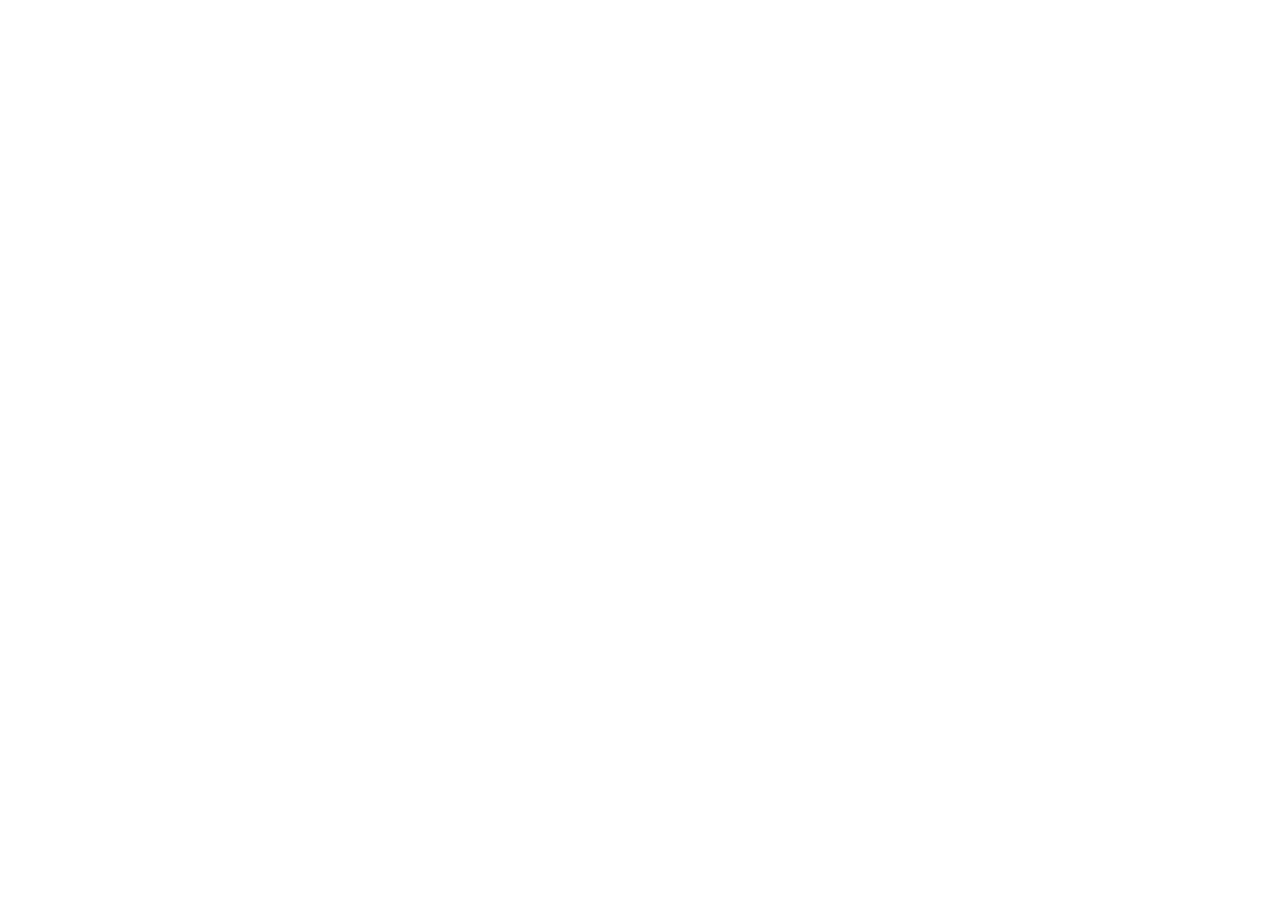
==== commit 84db121e: "Update index.html" ====
--- a/index.html
+++ b/index.html
@@ -1,126 +1,14 @@
 <!DOCTYPE html>
-<!-- saved from url=(0028)https://idyllshi.re/ikegami/ -->
-<html style="font-size: 16px">
+<html>
   <head>
-    <meta http-equiv="Content-Type" content="text/html; charset=UTF-8" />
-
+    <meta charset="utf-8" />
     <meta name="viewport" content="width=device-width, initial-scale=1.0" />
-    <title>ikegami</title>
+    <link rel="stylesheet" href="https://fonts.googleapis.com/css?family=Lato:300,400,700">
+    <title> ikegami </title>
     <script src="./ikegami_files/index-BrGEJLPw.js"></script>
-    <link rel="stylesheet" href="./ikegami_files/index-uh8E6ccR.css" />
-    <style>
-      .OpenVideo {
-        display: none !important;
-        visibility: hidden !important;
-      }
-
-      .ov-video-popup,
-      .ov-theatre-mode {
-        position: fixed !important;
-        top: 0px !important;
-        left: 0px !important;
-        bottom: 0px !important;
-        right: 0px !important;
-        width: 100% !important;
-        height: 100% !important;
-        border: none !important;
-        margin: 0 !important;
-        padding: 0 !important;
-        overflow: hidden !important;
-        z-index: 999999999999999 !important;
-      }
-
-      .ov-theater-mode {
-        background: rgba(0, 0, 0, 0.95) !important;
-        pointer-events: none;
-        transition: opacity 0.3s;
-        opacity: 0;
-        display: block;
-        cursor: default;
-      }
-
-      .ov-iframe-theaterMode {
-        position: fixed !important;
-        width: 70vw !important;
-        height: 39.375vw !important;
-        top: calc((100vh - 39.375vw) / 2) !important;
-        left: 15vw !important;
-        z-index: 2147483646 !important;
-      }
-
-      .ov-theater-mode {
-        position: fixed !important;
-        left: 20vw !important;
-        top: 20vh !important;
-        width: 50vw !important;
-        height: 28.125vw !important;
-      }
-    </style>
+    <link rel="stylesheet" href="./ikegami_files/index-uh8E6ccR.css">
   </head>
   <body>
-    <div
-      id="root"
-      class="root theme-none scheme-kagerou-material icon-default order-by-asc align-center cell-translucent single-value singleline"
-    >
-      <div class="c-parts-userlist"><ul></ul></div>
-      <nav class="c-navbar-wrapper">
-        <div class="location">
-          <time class=""
-            ><span class="m">00</span><span class="s">00</span></time
-          ><span
-            ><span class="versioninfo"> ikegami 0.3.5 </span
-            ><span class="releasename"> Daikan-yama </span></span
-          >
-        </div>
-        <div class="info">
-          <span class="rank">0/0</span><span class="rdps">0</span>
-        </div>
-        <div class="buttons">
-          <svg
-            xmlns="http://www.w3.org/2000/svg"
-            viewBox="0 0 18 24"
-            width="1.5rem"
-            height="1.125rem"
-            class="button"
-          >
-            <path d="M4,12h2m2,0h2m2,0h2" stroke="#fff" stroke-width="2"></path>
-          </svg>
-        </div>
-        <!---->
-        <section class="c-details">
-          <!---->
-          <article class="details-group dps">
-            <div class="c-details-row row">
-              <span class="title"> RDPS </span><var class="values"> 0.0 </var>
-            </div>
-            <div class="c-details-row row">
-              <span class="title"> 1m </span><var class="values"> 0.0 </var>
-            </div>
-            <div class="c-details-row row">
-              <span class="title"> Max </span><var class="values"> </var>
-            </div>
-            <hr />
-          </article>
-          <article class="details-group healer">
-            <div class="c-details-row row">
-              <span class="title"> RHPS </span><var class="values"> 0.0 </var>
-            </div>
-            <hr />
-          </article>
-          <article class="details-group tank">
-            <div class="c-details-row row">
-              <span class="title"> Total deaths </span
-              ><var class="values"> </var>
-            </div>
-          </article>
-        </section>
-      </nav>
-      <!----><!----><!---->
-    </div>
-
-    <script
-      src="chrome-extension://dadggmdmhmfkpglkfpkjdmlendbkehoh/inject-scripts/searchvideos.js"
-      async=""
-    ></script>
+    <div id="vue-root"></div>
   </body>
 </html>
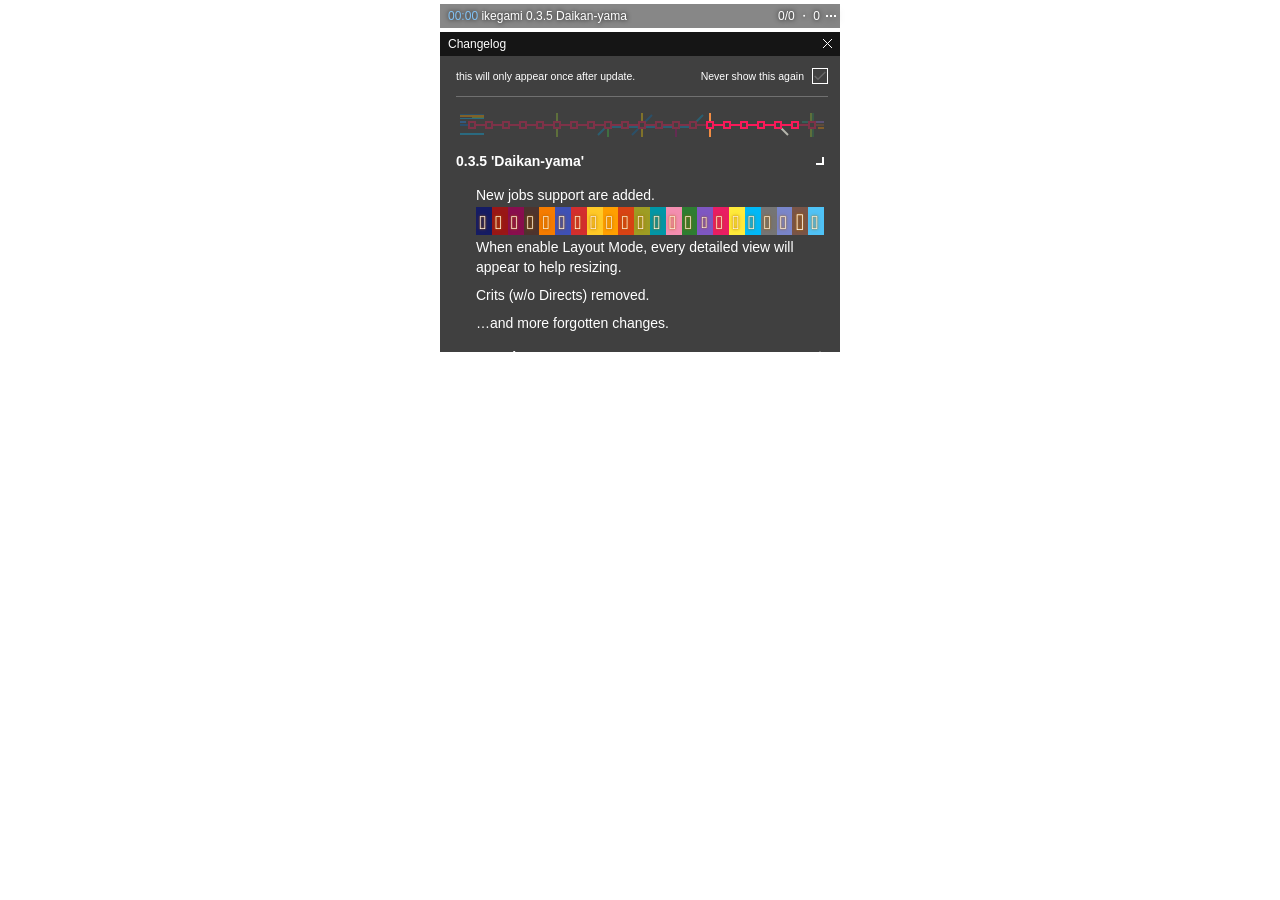
==== commit 500151df: "Update index.html" ====
--- a/index.html
+++ b/index.html
@@ -5,7 +5,7 @@
     <meta name="viewport" content="width=device-width, initial-scale=1.0" />
     <link rel="stylesheet" href="https://fonts.googleapis.com/css?family=Lato:300,400,700">
     <title> ikegami </title>
-    <script src="./ikegami_files/index-BrGEJLPw.js"></script>
+    <script type="module" src="./ikegami_files/index-BrGEJLPw.js"></script>
     <link rel="stylesheet" href="./ikegami_files/index-uh8E6ccR.css">
   </head>
   <body>
--- a/ikegami_files/index-uh8E6ccR.css
+++ b/ikegami_files/index-uh8E6ccR.css
@@ -1 +1,2528 @@
-@charset "UTF-8";.c-details-graph{display:flex;align-items:stretch;justify-content:center;height:.53125rem}.c-details-graph>.piece{min-width:1px}.c-details-graph>.piece.zero{display:none}.c-details-graph>.piece+.piece{margin-left:1px}.c-details-graph>.piece:first-of-type{margin-left:0}.c-details-graph.empty .piece{min-width:0}.c-user-cell{user-select:none;-moz-user-select:none;-webkit-user-select:none;cursor:default;position:relative;width:7.5rem;line-height:1.5rem;margin-right:.25rem;font-size:.75rem;z-index:1000;background-color:#00000001;box-shadow:0 0 0 .5rem #00000001;word-break:keep-all;white-space:nowrap;text-overflow:clip}.c-user-cell .user-cell-wrap{display:flex;flex-direction:column;justify-content:center;align-content:stretch;width:100%;height:100%}#root.singleline .c-user-cell .user-cell-wrap,#root.hide-name .c-user-cell .user-cell-wrap{flex-direction:row;max-height:1.5rem}.c-user-cell .user-cell-wrap:hover~.c-details{opacity:1}#root.layout-mode .c-user-cell .user-cell-wrap~.c-details{opacity:.5;border-bottom:1px solid red}.c-user-cell .user-cell-wrap:last-child{margin-right:0}.c-user-cell .user-cell-wrap .name-row,.c-user-cell .user-cell-wrap .values{color:#fff}.c-user-cell .user-cell-wrap .name-row{display:flex;flex-grow:1;justify-content:center;width:100%;margin:0;padding:0;background:none;text-overflow:clip;overflow-x:hidden}#root.singleline .c-user-cell .user-cell-wrap .name-row,#root.hide-name .c-user-cell .user-cell-wrap .name-row{justify-content:flex-start;text-shadow:0 0 .3rem #000}#root.hide-name:not(.hide-job-icons) .c-user-cell .user-cell-wrap .name-row{flex-basis:1.5rem;flex-grow:0}#root.hide-name.hide-job-icons .c-user-cell .user-cell-wrap .name-row{display:none}.c-user-cell .user-cell-wrap .name-row>*{vertical-align:top}.c-user-cell .user-cell-wrap .name-row>.icon{display:inline-block;margin:.125rem;flex-shrink:0;font-size:1.25rem;line-height:1em;width:1em}#root.hide-job-icons .c-user-cell .user-cell-wrap .name-row>.icon{display:none!important}.c-user-cell .user-cell-wrap .name-row>.name{text-shadow:0 0 .15rem rgba(0,0,0,.5333333333),0 0 .3rem #000,0 0 .3rem #000;min-width:0}#root.singleline .c-user-cell .user-cell-wrap .name-row>.name{text-shadow:inherit}#root.hide-name .c-user-cell .user-cell-wrap .name-row>.name{display:none}#root.hide-job-icons .c-user-cell .user-cell-wrap .name-row>.name{padding-left:.375rem}#root.blur-name .c-user-cell .user-cell-wrap .name-row>.name{filter:blur(.2rem);-webkit-filter:blur(.2rem)}.c-user-cell .user-cell-wrap .values{display:flex;padding:0 .375rem;text-shadow:0 0 .3rem #000;cursor:default}#root.hide-name .c-user-cell .user-cell-wrap .values{flex-grow:1}#root.hide-name:not(.hide-job-icons) .c-user-cell .user-cell-wrap .values{padding-left:0}.c-user-cell .user-cell-wrap .values>.l,.c-user-cell .user-cell-wrap .values>.r{z-index:1001}.c-user-cell .user-cell-wrap .values>.l{text-align:left;margin-right:auto}#root.single-value .c-user-cell .user-cell-wrap .values>.l{margin-left:auto}#root.force-singleline-allowed:not(.single-value):not(.hide-name) .c-user-cell .user-cell-wrap .values>.l{opacity:.666}#root.force-singleline-allowed:not(.single-value):not(.hide-name) .c-user-cell .user-cell-wrap .values>.l.zero{display:none}#root.force-singleline-allowed:not(.single-value):not(.hide-name) .c-user-cell .user-cell-wrap .values>.l.zero~.r{margin-left:0}.c-user-cell .user-cell-wrap .values>.r{text-align:center}#root.force-singleline-allowed .c-user-cell .user-cell-wrap .values>.r{margin-left:.25rem}.c-user-cell .c-details{position:absolute;top:3.25rem;left:0;opacity:0}#root.singleline .c-user-cell .c-details,#root.hide-name .c-user-cell .c-details{top:1.75rem}.c-user-cell .c-details:hover{opacity:1}.c-user-cell .tickers{display:flex;flex-direction:column;align-content:space-between;position:absolute;right:0;bottom:0;left:0;margin:auto 0;height:1.5rem;z-index:-1;background-color:#11111180}#root.cell-opaque .c-user-cell .tickers{background-color:#111}#root.cell-tinted .c-user-cell .tickers{background-color:transparent;box-shadow:0 0 8rem -4rem var(--job-color, var(--job-gauge-default)) inset,0 0 0 1rem #1116 inset}.c-user-cell .tickers .ticker,.c-user-cell .tickers .c-details-graph{position:relative;flex-shrink:0}.c-user-cell .tickers .ticker.above,.c-user-cell .tickers .c-details-graph.above{order:1;margin-top:-.125rem;transform:translateY(-1px)}.c-user-cell .tickers .ticker.top,.c-user-cell .tickers .c-details-graph.top{order:2;top:0;margin-bottom:1px}.c-user-cell .tickers .ticker.main,.c-user-cell .tickers .c-details-graph.main{order:3}.c-user-cell .tickers .ticker.bottom,.c-user-cell .tickers .c-details-graph.bottom{order:4;bottom:0;margin-top:1px}.c-user-cell .tickers .ticker.below,.c-user-cell .tickers .c-details-graph.below{order:5;margin-bottom:-.125rem;transform:translateY(1px)}#root.main-ticker-will-not-yield .c-user-cell .tickers .ticker.main,#root.main-ticker-will-not-yield .c-user-cell .tickers .c-details-graph.main{margin:0}#root.main-ticker-will-not-yield .c-user-cell .tickers .ticker.top,#root.main-ticker-will-not-yield .c-user-cell .tickers .ticker.bottom,#root.main-ticker-will-not-yield .c-user-cell .tickers .c-details-graph.top,#root.main-ticker-will-not-yield .c-user-cell .tickers .c-details-graph.bottom{position:absolute}.c-user-cell .tickers .ticker{background:var(--job-color, var(--job-gauge-default))}.c-user-cell .tickers .ticker.main{align-self:flex-start;flex-grow:100}.c-user-cell .tickers .c-details-graph{width:calc(100% + 1px);height:.125rem;z-index:1001}.c-user-cell .tickers .c-details-graph.dps-crit{align-self:flex-end}.c-user-cell .tickers .c-details-graph.dps-crit .piece:nth-child(1){background:transparent}.c-user-cell .tickers .c-details-graph.healer-pct{align-self:flex-start}.c-details-row{display:flex;flex-wrap:wrap;font-size:.75rem;line-height:1.0625rem}.c-details-row>.title{text-align:left;flex-shrink:1}.c-details-row>.values{text-align:right;flex-grow:1;height:1.0625rem;max-width:100%;overflow-x:hidden;word-break:keep-all;text-overflow:ellipsis;white-space:nowrap}.c-details-row>.values+.values{width:100%;opacity:.5}.c-details{user-select:none;-moz-user-select:none;-webkit-user-select:none;cursor:default;display:flex;flex-direction:column;width:7.5rem;margin-left:0rem;padding:.375rem;background-color:#111111bf;color:#fff;overflow-x:auto;transition:opacity .2s ease;pointer-events:none;z-index:3000}.c-details hr{margin:.25rem 0;border:solid rgba(255,255,255,.5);border-width:0 0 1px 0}.c-details var{font-style:normal}.c-details .row{border-left:.125rem solid rgba(255,255,255,.5333333333);padding-left:.25rem}.c-details .c-details-graph{padding:.25rem 0;height:.75rem}.details-group.dps .row{border-left-color:#ff6e2c}.details-group.healer .row{border-left-color:#00e676}.details-group.tank .row{border-left-color:#82b1ff}.c-parts-userlist{display:flex;width:100%;align-items:flex-start;justify-content:center}#root.align-left .c-parts-userlist{justify-content:flex-start}#root.align-right .c-parts-userlist{justify-content:flex-end}#root.align-left.theme-minimal .c-parts-userlist{padding-left:7.75rem}#root.align-right.theme-minimal .c-parts-userlist{padding-right:7.75rem}#root.order-by-asc.align-right.theme-minimal .c-parts-userlist{clip-path:polygon(0 0,calc(100vw - 7.75rem) 0,calc(100vw - 7.75rem) calc(100% + .25rem),100vw calc(100% + .25rem),100vw 100vh,0 100vh)}#root.order-by-desc.align-left.theme-minimal .c-parts-userlist{clip-path:polygon(100vw 0,7.75rem 0,7.75rem calc(100% + .25rem),0 calc(100% + .25rem),0 100vh,100vw 100vh)}.c-parts-userlist>ul{display:flex;max-width:100%;align-items:flex-start;justify-content:flex-start}#root.order-by-desc .c-parts-userlist>ul{justify-content:flex-end}.c-parts-userlist>ul .c-user-cell{flex-shrink:0}.c-parts-userlist>ul .c-user-cell:last-of-type{margin-right:0}#root.singleline.has-subticker-above-edge .c-parts-userlist{margin-top:calc(.125rem + 1px)}.c-navbar-wrapper{user-select:none;-moz-user-select:none;-webkit-user-select:none;cursor:default;display:flex;position:relative;width:25rem;max-width:100vw;height:1.5rem;margin:.25rem auto;padding:0;line-height:1.5rem;color:#fff;background:#11111180;font-size:.75rem;text-shadow:0 0 .3rem #000}#root.cell-opaque .c-navbar-wrapper{background-color:#111}#root.align-left .c-navbar-wrapper{margin-left:0}#root.align-right .c-navbar-wrapper{margin-right:0}.c-navbar-wrapper .location{user-select:none;-moz-user-select:none;-webkit-user-select:none;cursor:default;mask-image:linear-gradient(to right,#fff 0%,#fff 90%,transparent 100%);-webkit-mask-image:linear-gradient(to right,#fff 0%,#fff 90%,transparent 100%);flex-grow:1;flex-shrink:1;padding:0 0 0 .5rem;overflow:hidden;word-break:keep-all;white-space:nowrap;text-overflow:clip}.c-navbar-wrapper .location time{background:none;color:#82c4f8}.c-navbar-wrapper .location time .s:before{content:":"}.c-navbar-wrapper .info{user-select:none;-moz-user-select:none;-webkit-user-select:none;cursor:default;margin-left:auto}.c-navbar-wrapper .info .rdps:before{content:" ・ "}.c-navbar-wrapper .info,.c-navbar-wrapper .buttons{flex-grow:0;flex-shrink:0}.c-navbar-wrapper .buttons{user-select:none;-moz-user-select:none;-webkit-user-select:none;cursor:default;cursor:pointer;display:flex;margin-left:.125rem}.c-navbar-wrapper .button{width:1.125rem;height:1.5rem;filter:drop-shadow(0 0 .3rem #000);outline:none;box-shadow:0 0 0 -1px red inset}.c-navbar-wrapper .dropdown{position:absolute;top:1.5rem;right:0;background:#111c;z-index:4000}.c-navbar-wrapper .dropdown li{user-select:none;-moz-user-select:none;-webkit-user-select:none;cursor:default;cursor:pointer;padding:.125rem .5rem;text-align:right}.c-navbar-wrapper .c-details{position:absolute;top:1.75rem;left:0;opacity:0}.c-navbar-wrapper .location:hover~.c-details{opacity:1}#root.theme-tokyu .c-navbar-wrapper,#root.theme-keikyu .c-navbar-wrapper{position:relative;flex-direction:column;align-items:stretch;justify-content:center;text-align:center;width:18rem;height:4rem;line-height:1.25rem;padding:0}#root.theme-tokyu .c-navbar-wrapper .location,#root.theme-keikyu .c-navbar-wrapper .location{-webkit-mask-image:none;mask-image:none}#root.theme-tokyu .c-navbar-wrapper .versioninfo,#root.theme-keikyu .c-navbar-wrapper .versioninfo{display:none}#root.theme-tokyu .c-navbar-wrapper>.button,#root.theme-keikyu .c-navbar-wrapper>.button{position:absolute;right:0;bottom:0}#root.theme-tokyu .c-navbar-wrapper .dropdown,#root.theme-tokyu .c-navbar-wrapper .c-details,#root.theme-keikyu .c-navbar-wrapper .dropdown,#root.theme-keikyu .c-navbar-wrapper .c-details{top:4rem}#root.theme-tokyu .c-navbar-wrapper .buttons,#root.theme-keikyu .c-navbar-wrapper .buttons{position:absolute;top:0;right:0}#root.theme-tokyu .c-navbar-wrapper .location{border-bottom:.125rem solid #fff;padding:.25rem 0 .375rem}#root.theme-tokyu .c-navbar-wrapper .location time{display:inline-block;align-items:center;color:#fff!important;background-color:#ee86a7;width:2.75rem;height:1.25rem;margin-right:.125rem}#root.theme-tokyu .c-navbar-wrapper .info{width:100%;border-top:.5rem solid #EE86A7;padding-top:.125rem}#root.theme-keikyu .c-navbar-wrapper{background:#00005080}#root.theme-keikyu .c-navbar-wrapper .location{width:100%;display:flex;align-items:center;justify-content:center;border-bottom:.125rem solid skyblue;flex-grow:1}#root.theme-keikyu .c-navbar-wrapper .location time{display:flex;flex-direction:column;justify-content:center;line-height:.625rem;margin-right:.5rem;color:#000;background-color:#fff;width:1.75rem;height:1.75rem;border-radius:50%;border:.125rem solid skyblue}#root.theme-keikyu .c-navbar-wrapper .location time>span{display:block;text-shadow:none!important}#root.theme-keikyu .c-navbar-wrapper .location time .m{font-size:.625rem}#root.theme-keikyu .c-navbar-wrapper .location time .s:before{content:""}#root.theme-keikyu .c-navbar-wrapper .info{width:100%;display:flex;padding:0 1.5rem;justify-content:space-between;border-top:.25rem solid white;height:1.5rem}#root.theme-keikyu .c-navbar-wrapper .info .rdps:before{display:none}#root.theme-minimal .c-navbar-wrapper{width:7.5rem}#root.theme-minimal .c-navbar-wrapper .location{padding-left:.375rem}#root.theme-minimal .c-navbar-wrapper .location time+span{display:none}#root.theme-minimal .c-navbar-wrapper .info{padding-right:.375rem}#root.theme-minimal .c-navbar-wrapper .info .rdps:before{content:" "}#root.theme-minimal .c-navbar-wrapper .buttons{margin:0}#root.theme-minimal .c-navbar-wrapper .buttons>.button:first-child{position:absolute;top:0;right:0;bottom:0;width:50%;height:100%;opacity:0}#root.theme-minimal.align-left .c-navbar-wrapper,#root.theme-minimal.align-right .c-navbar-wrapper{margin-top:-1.5rem}#root.theme-korail-tgis .c-navbar-wrapper{background:#00f;text-shadow:none;border:1px solid #fff}#root.theme-korail-tgis .c-navbar-wrapper:before,#root.theme-korail-tgis .c-navbar-wrapper .location,#root.theme-korail-tgis .c-navbar-wrapper .info,#root.theme-korail-tgis .c-navbar-wrapper .dropdown{font-family:Dotum,MS PGothic,sans-serif;letter-spacing:-.083em}#root.theme-korail-tgis .c-navbar-wrapper .location{display:flex;flex-grow:1;flex-shrink:0;flex-basis:0;overflow:hidden;mask-image:none;-webkit-mask-image:none}#root.theme-korail-tgis .c-navbar-wrapper .location>time{color:inherit;margin-right:.5rem}#root.theme-korail-tgis .c-navbar-wrapper .location>span{flex-grow:1;flex-shrink:0;flex-basis:0;overflow:hidden;text-align:center;text-overflow:clip}#root.theme-korail-tgis .c-navbar-wrapper .info{padding-right:.5rem}#root.theme-korail-tgis .c-navbar-wrapper .info .rdps:before{content:"　"}#root.theme-korail-tgis .c-navbar-wrapper .location,#root.theme-korail-tgis .c-navbar-wrapper .info{position:relative;padding-left:2.5rem}#root.theme-korail-tgis .c-navbar-wrapper .location:before,#root.theme-korail-tgis .c-navbar-wrapper .info:before{display:block;content:"";position:absolute;top:0;bottom:0;left:1.2rem;margin:auto;width:1.5px;height:100%;background:#fff;transform:skew(-56.25deg);transform-origin:center}#root.theme-korail-tgis .c-navbar-wrapper .buttons{margin:0}#root.theme-korail-tgis .c-navbar-wrapper .buttons>.button{position:absolute;right:0;width:4rem;opacity:0}#root.theme-korail-tgis .c-navbar-wrapper .dropdown{background:none}#root.theme-korail-tgis .c-navbar-wrapper .dropdown>li{margin-top:1px;border:1px solid #fff;background:#00f;text-align:center}#root.theme-korail-tgis .c-navbar-wrapper:before{padding:0 0 0 2.25rem;content:"운전상태";background-image:url([data-uri]);background-size:1.5rem 1.375rem;background-repeat:no-repeat;background-position:.5rem center}#root.theme-korail-tgis.active .c-navbar-wrapper:before{background-image:url([data-uri])}.c-layout-mode-wrapper{user-select:none;-moz-user-select:none;-webkit-user-select:none;cursor:default;display:flex;position:absolute;text-align:center;right:0;bottom:0;left:0;width:12.5rem;height:1.5rem;margin-top:0;text-indent:.5rem;font-size:.75rem;z-index:3600}.c-layout-mode-wrapper h4{flex-grow:1;margin:0;text-align:center}.c-layout-mode-wrapper h4>span{flex-grow:1}.tab-container{display:flex;flex-direction:column;height:100%;overflow-y:hidden}.tab-container .tab-list{display:flex;justify-content:center;flex-shrink:0;background:#111111e6;font-size:.75rem;line-height:1.5rem}.tab-container .tab-list li{user-select:none;-moz-user-select:none;-webkit-user-select:none;cursor:default;cursor:pointer;padding:0 .5rem}.tab-container .tab-list li.active{box-shadow:0 -.125rem #fff inset}.tab-container .tab-content{flex-grow:1;padding:.5rem .5rem .5rem 1rem;overflow-y:scroll}.tab-container .tab-content.has-another-wrapper{display:flex;flex-direction:column;padding:0;overflow-y:hidden}.tab-content-presentation{user-select:none;-moz-user-select:none;-webkit-user-select:none;cursor:default;flex-shrink:0;text-align:center;margin:.25rem 0 0;background:#111111e6;overflow:hidden}.c-settings-group-content>.tab-content-presentation{margin-left:-1.25rem}.tab-content-presentation img,.tab-content-presentation svg{vertical-align:top;fill:#fff;stroke:#fff}.c-settings-group>h5{user-select:none;-moz-user-select:none;-webkit-user-select:none;cursor:default;cursor:pointer;display:flex;margin:0;padding:0 .25rem 0 1rem;font-weight:600;height:2rem;font-size:inherit}.c-settings-group>h5>button{position:relative;margin-left:auto;width:2rem;height:2rem;outline:none}.c-settings-group>h5>button:after{display:inline-block;content:"";position:absolute;top:0;right:0;bottom:0;left:0;margin:auto;width:.375rem;height:.375rem;border:solid #fff;border-width:0 .125rem .125rem 0;transform:rotate(-45deg)}.c-settings-group>h5>button.show:after{transform:rotate(0)}.c-settings-group>.c-settings-group-content>.c-settings-group{margin-left:-1rem}.c-settings-group-content{padding:0 1rem 0 2.25rem}.c-settings-group-content .c-version svg{margin-left:-.75rem}.tab-container .c-settings-group{margin-right:-.25rem}.tab-container .c-settings-group h5{padding:0}.tab-container .c-settings-group .c-settings-group-content{padding:0 0 0 1.25rem}.c-settings-checkbox .input{user-select:none;-moz-user-select:none;-webkit-user-select:none;cursor:default;cursor:pointer;position:relative;width:1.5rem;height:1.5rem;flex-shrink:0}.c-settings-checkbox .input:after{display:inline-block;content:"";position:absolute;top:0;right:0;bottom:0;left:0;margin:auto;width:1.5rem;height:1.5rem;opacity:.2;background-image:url('data:image/svg+xml;utf8,<svg xmlns="http://www.w3.org/2000/svg" viewBox="0 0 24 24"><polyline stroke="rgb(255,255,255)" fill="none" stroke-width="2" points="4 12 9 17 20 6"/></svg>');background-position:center;background-size:1.5rem;background-repeat:no-repeat}.c-settings-checkbox .input.checked:after{opacity:1}.c-settings-checkbox.small .input{width:1rem;height:1rem}.c-settings-checkbox.small .input:after{width:1rem;height:1rem;background-size:1rem}.c-settings-radio-button .toggles{user-select:none;-moz-user-select:none;-webkit-user-select:none;cursor:default;cursor:pointer;display:flex;padding:0}.c-settings-radio-button .toggles>li{flex-grow:1;padding:0 .25rem;margin:0 .5px;width:unset;text-align:center}.c-settings-radio-button .toggles>li.active{color:#111c;background-color:#fff}.c-settings-radio-button .toggles>li:last-of-type{margin-right:0}.c-settings-radio-button.equal-width li{flex:1}.c-settings-radio-button.mode-single .toggles>li{background-image:none}.c-settings-radio-button.mode-multiple .toggles>li{background-image:url('data:image/svg+xml;utf8,<svg xmlns="http://www.w3.org/2000/svg" viewBox="0 0 12 12"><rect x="3.5" y="4.5" width="4" height="4" fill="none" stroke="rgb(255,255,255)" /></svg>')}.c-settings-radio-button.mode-multiple .toggles>li.active{background-image:url('data:image/svg+xml;utf8,<svg xmlns="http://www.w3.org/2000/svg" viewBox="0 0 12 12"><path d="M3.5,5l2,2l4,-4l1.414,1.414l-5.414,5.414l-3.414,-3.414z" fill="rgb(17,17,17)" /></svg>')}.dropdown-label{user-select:none;-moz-user-select:none;-webkit-user-select:none;cursor:default;cursor:pointer;position:relative}.c-settings-dropdown-body{position:absolute;top:0;right:0;width:100%;max-height:15rem;overflow-y:auto;line-height:1.5rem;background:#111;box-shadow:0 0 0 1px inset;z-index:3510}.c-settings-dropdown-body>li{user-select:none;-moz-user-select:none;-webkit-user-select:none;cursor:default;cursor:pointer;padding:0 .5rem;text-align:right;text-overflow:clip;overflow:hidden;word-wrap:keep-all;white-space:nowrap}.c-settings-dropdown-body>li.active{font-weight:600;box-shadow:-.25rem 0 inset;background-color:#fff3}.c-settings-dropdown{position:relative}.multiple-dropdown-wrap{display:flex}.multiple-dropdown-wrap .dropdown-label{width:6.66rem;margin:0 0 0 1px}.multiple-dropdown-wrap .dropdown-label:only-of-type{width:10rem}.c-settings-number .input{display:flex;align-items:stretch;width:10rem;height:1.5rem;padding:0}.c-settings-number .input>button,.c-settings-number .input>input{line-height:1.375rem!important}.c-settings-number .input>button{user-select:none;-moz-user-select:none;-webkit-user-select:none;cursor:default;cursor:pointer;width:1.5rem}.c-settings-number .input>button.minus{border-right:1px solid #fff}.c-settings-number .input>button.plus{border-left:1px solid #fff}.c-settings-number .input>input{flex-grow:1;width:0;text-align:center}.c-settings-number .input>input,.c-settings-number .input>input::-webkit-inner-spin-button,.c-settings-number .input>input::-webkit-outer-spin-button{-moz-appearance:none;appearance:none;-webkit-appearance:none}.c-settings-input-string-wrap{display:inline-flex;align-items:center;height:100%}.c-settings-input-string-wrap .button{user-select:none;-moz-user-select:none;-webkit-user-select:none;cursor:default;cursor:pointer}.c-settings-input-string-wrap .input-text{vertical-align:top}.c-settings-textlist .label{align-self:flex-start}.c-settings-textlist .textlist-wrap>li{display:flex;align-items:center;width:100%;height:2rem}.c-settings-textlist .textlist-wrap>li .buttons{height:1.5rem;margin-right:.25rem}.color-scheme-demo.color-scheme-demo{position:relative;display:flex;justify-content:center;margin:.5rem auto;text-align:center;line-height:1.25rem}.color-scheme-demo.color-scheme-demo .icon{position:relative;flex-grow:1;width:1rem;height:1rem;text-indent:-.0625rem}.color-scheme-demo.color-scheme-demo .ticker{position:absolute;bottom:0;left:0;display:inline-block;width:100%;height:175%;margin-bottom:-37.5%;z-index:-1;background:var(--job-color)}.c-settings-group-content .color-scheme-demo{margin-left:-1rem}.w-settings-layout-preview{height:3.5rem}.c-version{user-select:none;-moz-user-select:none;-webkit-user-select:none;cursor:default;flex-wrap:wrap}.c-version p{display:flex;margin:.5rem 0 .25rem}.c-version>svg{display:block;margin:0 auto}.c-version.without-version-number>.justify{display:none}.window-wrap>.c-version{padding:.5rem .75rem .5rem 1rem}.window-wrap>.c-version svg{margin:0 auto}.never-show .label{display:inline-flex}.never-show .label span{margin-right:auto}.changelog .c-version p{display:none}.changelog .c-settings-group-content p{user-select:none;-moz-user-select:none;-webkit-user-select:none;cursor:default;display:block;margin:.5rem 0}.changelog .muted{opacity:.5}body{margin:0;padding:0}ul{list-style:none;margin:0;padding:0}li{margin:0;padding:0}input,button,textarea,select{font:inherit;font-size:1em;background:none;margin:0;border:none;padding:0;color:inherit;outline:none}a{text-decoration:none;color:inherit}var,i{font-style:normal}*{box-sizing:border-box}body{margin:0;padding:0;font-family:Lato,Meiryo UI,Segoe UI,Malgun Gothic,sans-serif;overflow:hidden}html,body,#root{height:100%}.hidden{display:none}::-webkit-scrollbar{width:.5rem;height:.5rem;background:none;cursor:col-resize;margin-right:0}::-webkit-scrollbar-track,::-webkit-scrollbar-thumb{background-size:2px calc(100% - .5rem);background-position:25% center;background-repeat:no-repeat;border-radius:0}::-webkit-scrollbar-track{background-image:linear-gradient(to right,#ffffff80,#ffffff80);background-size:1px calc(100% - .5rem)}::-webkit-scrollbar-thumb{background-image:linear-gradient(to right,#fff,#fff)}::-webkit-scrollbar-corner{background:none}.window{position:relative;margin:.25rem auto 0;width:25rem;font-size:.875rem;line-height:.875rem;background:#111c;color:#fff;z-index:3500}#root.align-left .window{margin-left:0}#root.align-right .window{margin-right:0}.window h4{user-select:none;-moz-user-select:none;-webkit-user-select:none;cursor:default;display:flex;justify-content:space-between;margin:0;padding:0 0 0 .5rem;font-weight:inherit;height:1.5rem;line-height:1.5rem;font-size:.75rem;background:#111111e6}.window h4 .button{user-select:none;-moz-user-select:none;-webkit-user-select:none;cursor:default;cursor:pointer;vertical-align:top}.window h4 .stroke{stroke:#fff}.window .window-wrap{line-height:2rem;padding:.5rem 0;height:18.5rem;max-height:calc(100vh - 6.5rem);overflow-y:scroll}.window .window-wrap>.c-settings-input,.window .window-wrap>blockquote,.window .window-wrap>p{padding:0 .75rem 0 1rem}.window .window-wrap>hr{margin:.5rem .75rem .5rem 1rem}.window .window-wrap.without-wrapper{padding:0;overflow-y:hidden}.window .c-settings-input,.window .settings-item{display:flex;align-items:center;margin:0;padding:0}.window .c-settings-input .label,.window .settings-item .label{user-select:none;-moz-user-select:none;-webkit-user-select:none;cursor:default;flex-grow:10;padding-right:.5rem}.window .c-settings-input.small,.window .settings-item.small{font-size:.75em;line-height:1.5rem}.window .c-settings-input.small .label,.window .settings-item.small .label{text-align:right}.window blockquote{user-select:none;-moz-user-select:none;-webkit-user-select:none;cursor:default;display:block;line-height:1.125rem;margin:0 0 .75rem;font-size:.8rem;opacity:.5}.window blockquote.text{opacity:1}.window p{margin:.5rem 0;line-height:1.25rem}.window p.justify{justify-content:space-between}.window hr{margin:.5rem;border:0;border-top:1px solid rgba(255,255,255,.25)}.window .disabled{opacity:.25}.window .center{text-align:center;align-self:center}.input,.input-wrap{display:inline-block;width:10rem;height:1.5rem}.input{box-shadow:0 0 0 1px #fff inset;line-height:1.375rem;padding:0 .5rem 0 .25rem;text-align:right}.hinted{background-image:url('data:image/svg+xml;utf8,<svg xmlns="http://www.w3.org/2000/svg" viewBox="0 0 12 12"><path d="M3,3v6h6z" fill="rgb(255,255,255)" /></svg>');background-size:.75rem .75rem;background-position:left bottom;background-repeat:no-repeat}#root.layout-mode{box-shadow:0 0 0 1px red inset;background-color:#3003;background-image:linear-gradient(to bottom,red,red),linear-gradient(to bottom,red,red),url('data:image/svg+xml;utf8,<svg xmlns="http://www.w3.org/2000/svg" viewBox="0 0 400 320"><rect x="0.5" y="0.5" width="399" height="319" fill="none" stroke="rgba(255, 0, 0, 0.99)" stroke-width="1"/></svg>');background-size:100% 1px,1px 100%,25rem 20rem;background-position-x:0,center,center;background-position-y:3rem,center,3.25rem;background-repeat:no-repeat}#root.layout-mode.align-left{background-position-x:0,left,left}#root.layout-mode.align-right{background-position-x:0,right,right}#root.layout-mode.singleline{background-position-y:1.5rem,center,3.5rem}#root.layout-mode.singleline.theme-minimal:not(.align-center){background-position-y:1.5rem,center,1.75rem}#root.layout-mode.singleline.theme-keikyu,#root.layout-mode.singleline.theme-tokyu{background-position-y:1.5rem,center,6rem}.dps-crit .piece.p0{background-color:#fff;fill:#fff}.dps-crit .piece.p1{background-color:#1de9b6;fill:#1de9b6}.dps-crit .piece.p2{background-color:#ffca28;fill:#ffca28}.dps-crit .piece.p3{background-color:#ff6f00;fill:#ff6f00}.healer-pct .piece.p0{background-color:#40c4ff;fill:#40c4ff}.healer-pct .piece.p1{background-color:#00e676;fill:#00e676}.healer-pct .piece.p2{background-color:#b9f6ca;fill:#b9f6ca}.healer-pct .piece.p3{background-color:#ec8986;fill:#ec8986}.healer-pct .piece.p4{background-color:#e53935;fill:#e53935}.scheme-kagerou-material .class-gauge-default{--job-color: #444}.scheme-kagerou-material .class-pld,.scheme-kagerou-material .class-gla{--job-color: rgb(21, 28, 100)}.scheme-kagerou-material .class-war,.scheme-kagerou-material .class-mrd{--job-color: rgb(153, 23, 23)}.scheme-kagerou-material .class-drk{--job-color: rgb(136, 14, 79)}.scheme-kagerou-material .class-gnb{--job-color: rgb(78, 52, 46)}.scheme-kagerou-material .class-mnk,.scheme-kagerou-material .class-pgl{--job-color: rgb(245, 124, 0)}.scheme-kagerou-material .class-drg,.scheme-kagerou-material .class-lnc{--job-color: rgb(63, 81, 181)}.scheme-kagerou-material .class-nin,.scheme-kagerou-material .class-rog{--job-color: rgb(211, 47, 47)}.scheme-kagerou-material .class-sam{--job-color: rgb(255, 202, 40)}.scheme-kagerou-material .class-rpr{--job-color: rgb(255, 160, 0)}.scheme-kagerou-material .class-vpr{--job-color: rgb(216, 67, 21)}.scheme-kagerou-material .class-brd,.scheme-kagerou-material .class-arc{--job-color: rgb(158, 157, 36)}.scheme-kagerou-material .class-mch{--job-color: rgb(0, 151, 167)}.scheme-kagerou-material .class-smn,.scheme-kagerou-material .class-acn{--job-color: rgb(46, 125, 50)}.scheme-kagerou-material .class-blm,.scheme-kagerou-material .class-thm{--job-color: rgb(126, 87, 194)}.scheme-kagerou-material .class-rdm{--job-color: rgb(233, 30, 99)}.scheme-kagerou-material .class-pct{--job-color: rgb(255, 235, 59)}.scheme-kagerou-material .class-blu{--job-color: rgb(0, 185, 247)}.scheme-kagerou-material .class-dnc{--job-color: rgb(244, 143, 177)}.scheme-kagerou-material .class-whm,.scheme-kagerou-material .class-cnj{--job-color: rgb(117, 117, 117)}.scheme-kagerou-material .class-sch{--job-color: rgb(121, 134, 203)}.scheme-kagerou-material .class-ast{--job-color: rgb(121, 85, 72)}.scheme-kagerou-material .class-sge{--job-color: rgb(79, 195, 247)}.scheme-kagerou-material .class-chocobo,.scheme-kagerou-material .class-limit-break{--job-color: #444}.scheme-kagerou-material .class-line-self{--job-color: rgb(252, 115, 163)}.scheme-kagerou-material .class-line-others{--job-color: rgba(252, 115, 163, .4)}.scheme-ikegami-by-role-3 .class-gauge-default{--job-color: #444}.scheme-ikegami-by-role-3 .class-pld,.scheme-ikegami-by-role-3 .class-gla,.scheme-ikegami-by-role-3 .class-war,.scheme-ikegami-by-role-3 .class-mrd,.scheme-ikegami-by-role-3 .class-drk,.scheme-ikegami-by-role-3 .class-gnb{--job-color: hsl(207deg, 80%, 45%)}.scheme-ikegami-by-role-3 .class-mnk,.scheme-ikegami-by-role-3 .class-pgl,.scheme-ikegami-by-role-3 .class-drg,.scheme-ikegami-by-role-3 .class-lnc,.scheme-ikegami-by-role-3 .class-nin,.scheme-ikegami-by-role-3 .class-rog,.scheme-ikegami-by-role-3 .class-sam,.scheme-ikegami-by-role-3 .class-rpr,.scheme-ikegami-by-role-3 .class-vpr,.scheme-ikegami-by-role-3 .class-brd,.scheme-ikegami-by-role-3 .class-arc,.scheme-ikegami-by-role-3 .class-mch,.scheme-ikegami-by-role-3 .class-dnc,.scheme-ikegami-by-role-3 .class-smn,.scheme-ikegami-by-role-3 .class-acn,.scheme-ikegami-by-role-3 .class-blm,.scheme-ikegami-by-role-3 .class-thm,.scheme-ikegami-by-role-3 .class-rdm,.scheme-ikegami-by-role-3 .class-pct,.scheme-ikegami-by-role-3 .class-blu{--job-color: hsl(340deg, 85%, 40%)}.scheme-ikegami-by-role-3 .class-whm,.scheme-ikegami-by-role-3 .class-cnj,.scheme-ikegami-by-role-3 .class-sch,.scheme-ikegami-by-role-3 .class-ast,.scheme-ikegami-by-role-3 .class-sge{--job-color: hsl(94deg, 50%, 40%)}.scheme-ikegami-by-role-3 .class-chocobo,.scheme-ikegami-by-role-3 .class-limit-break{--job-color: #444}.scheme-ikegami-by-role-3 .class-line-self{--job-color: rgb(252, 115, 163)}.scheme-ikegami-by-role-3 .class-line-others{--job-color: rgba(252, 115, 163, .4)}.scheme-ikegami-by-role-5 .class-gauge-default{--job-color: #444}.scheme-ikegami-by-role-5 .class-pld,.scheme-ikegami-by-role-5 .class-gla,.scheme-ikegami-by-role-5 .class-war,.scheme-ikegami-by-role-5 .class-mrd,.scheme-ikegami-by-role-5 .class-drk,.scheme-ikegami-by-role-5 .class-gnb{--job-color: hsl(207deg, 80%, 45%)}.scheme-ikegami-by-role-5 .class-mnk,.scheme-ikegami-by-role-5 .class-pgl,.scheme-ikegami-by-role-5 .class-drg,.scheme-ikegami-by-role-5 .class-lnc,.scheme-ikegami-by-role-5 .class-nin,.scheme-ikegami-by-role-5 .class-rog,.scheme-ikegami-by-role-5 .class-sam,.scheme-ikegami-by-role-5 .class-rpr,.scheme-ikegami-by-role-5 .class-vpr{--job-color: hsl(340deg, 85%, 40%)}.scheme-ikegami-by-role-5 .class-brd,.scheme-ikegami-by-role-5 .class-arc,.scheme-ikegami-by-role-5 .class-mch,.scheme-ikegami-by-role-5 .class-dnc{--job-color: hsl(60deg, 90%, 30%)}.scheme-ikegami-by-role-5 .class-smn,.scheme-ikegami-by-role-5 .class-acn,.scheme-ikegami-by-role-5 .class-blm,.scheme-ikegami-by-role-5 .class-thm,.scheme-ikegami-by-role-5 .class-rdm,.scheme-ikegami-by-role-5 .class-pct,.scheme-ikegami-by-role-5 .class-blu{--job-color: hsl(290deg, 90%, 40%)}.scheme-ikegami-by-role-5 .class-whm,.scheme-ikegami-by-role-5 .class-cnj,.scheme-ikegami-by-role-5 .class-sch,.scheme-ikegami-by-role-5 .class-ast,.scheme-ikegami-by-role-5 .class-sge{--job-color: hsl(94deg, 50%, 40%)}.scheme-ikegami-by-role-5 .class-chocobo,.scheme-ikegami-by-role-5 .class-limit-break{--job-color: #444}.scheme-ikegami-by-role-5 .class-line-self{--job-color: rgb(252, 115, 163)}.scheme-ikegami-by-role-5 .class-line-others{--job-color: rgba(252, 115, 163, .4)}.scheme-mopimopi-default .class-gauge-default{--job-color: #757575}.scheme-mopimopi-default .class-pld,.scheme-mopimopi-default .class-gla{--job-color: #7B9AA2}.scheme-mopimopi-default .class-war,.scheme-mopimopi-default .class-mrd{--job-color: #A91A16}.scheme-mopimopi-default .class-drk{--job-color: #682531}.scheme-mopimopi-default .class-gnb{--job-color: #796D30}.scheme-mopimopi-default .class-mnk,.scheme-mopimopi-default .class-pgl{--job-color: #B38915}.scheme-mopimopi-default .class-drg,.scheme-mopimopi-default .class-lnc{--job-color: #3752D8}.scheme-mopimopi-default .class-nin,.scheme-mopimopi-default .class-rog{--job-color: #EE2E48}.scheme-mopimopi-default .class-sam{--job-color: #E45A0F}.scheme-mopimopi-default .class-rpr{--job-color: #EADD6F}.scheme-mopimopi-default .class-vpr{--job-color: #863E25}.scheme-mopimopi-default .class-brd,.scheme-mopimopi-default .class-arc{--job-color: #ADC551}.scheme-mopimopi-default .class-mch{--job-color: #148AA9}.scheme-mopimopi-default .class-dnc{--job-color: #E2B0AF}.scheme-mopimopi-default .class-smn,.scheme-mopimopi-default .class-acn{--job-color: #32670B}.scheme-mopimopi-default .class-blm,.scheme-mopimopi-default .class-thm{--job-color: #674598}.scheme-mopimopi-default .class-rdm{--job-color: #AC2997}.scheme-mopimopi-default .class-pct{--job-color: #D36A6D}.scheme-mopimopi-default .class-blu{--job-color: #183D9A}.scheme-mopimopi-default .class-whm,.scheme-mopimopi-default .class-cnj{--job-color: #BDBDBD}.scheme-mopimopi-default .class-sch{--job-color: #32307B}.scheme-mopimopi-default .class-ast{--job-color: #B1561C}.scheme-mopimopi-default .class-sge{--job-color: #85C4D4}.scheme-mopimopi-default .class-chocobo{--job-color: #757575}.scheme-mopimopi-default .class-limit-break{--job-color: #FFBB00}.scheme-mopimopi-default .class-line-self{--job-color: rgb(252, 115, 163)}.scheme-mopimopi-default .class-line-others{--job-color: rgba(252, 115, 163, .4)}.scheme-mopimopi-by-role .class-gauge-default{--job-color: #757575}.scheme-mopimopi-by-role .class-pld,.scheme-mopimopi-by-role .class-gla,.scheme-mopimopi-by-role .class-war,.scheme-mopimopi-by-role .class-mrd,.scheme-mopimopi-by-role .class-gnb,.scheme-mopimopi-by-role .class-drk{--job-color: #475ECE}.scheme-mopimopi-by-role .class-mnk,.scheme-mopimopi-by-role .class-pgl,.scheme-mopimopi-by-role .class-drg,.scheme-mopimopi-by-role .class-lnc,.scheme-mopimopi-by-role .class-nin,.scheme-mopimopi-by-role .class-rog,.scheme-mopimopi-by-role .class-sam,.scheme-mopimopi-by-role .class-rpr,.scheme-mopimopi-by-role .class-vpr,.scheme-mopimopi-by-role .class-brd,.scheme-mopimopi-by-role .class-arc,.scheme-mopimopi-by-role .class-mch,.scheme-mopimopi-by-role .class-dnc,.scheme-mopimopi-by-role .class-smn,.scheme-mopimopi-by-role .class-acn,.scheme-mopimopi-by-role .class-blm,.scheme-mopimopi-by-role .class-thm,.scheme-mopimopi-by-role .class-rdm,.scheme-mopimopi-by-role .class-pct,.scheme-mopimopi-by-role .class-blu{--job-color: #813B3C}.scheme-mopimopi-by-role .class-whm,.scheme-mopimopi-by-role .class-cnj,.scheme-mopimopi-by-role .class-sch,.scheme-mopimopi-by-role .class-ast,.scheme-mopimopi-by-role .class-sge{--job-color: #467837}.scheme-mopimopi-by-role .class-chocobo{--job-color: #757575}.scheme-mopimopi-by-role .class-limit-break{--job-color: #FFBB00}.scheme-mopimopi-by-role .class-line-self{--job-color: rgb(252, 115, 163)}.scheme-mopimopi-by-role .class-line-others{--job-color: rgba(252, 115, 163, .4)}.scheme-amethyst .class-gauge-default{--job-color: rgb(32, 32, 32)}.scheme-amethyst .class-pld,.scheme-amethyst .class-gla{--job-color: rgb(136, 204, 204)}.scheme-amethyst .class-war,.scheme-amethyst .class-mrd{--job-color: rgb(146, 16, 0)}.scheme-amethyst .class-drk{--job-color: rgb(100, 35, 36)}.scheme-amethyst .class-gnb{--job-color: rgb(197, 181, 110)}.scheme-amethyst .class-mnk,.scheme-amethyst .class-pgl{--job-color: rgb(217, 176, 40)}.scheme-amethyst .class-drg,.scheme-amethyst .class-lnc{--job-color: rgb(73, 104, 225)}.scheme-amethyst .class-nin,.scheme-amethyst .class-rog{--job-color: rgb(86, 72, 72)}.scheme-amethyst .class-sam{--job-color: rgb(177, 160, 102)}.scheme-amethyst .class-rpr{--job-color: rgb(160, 160, 160)}.scheme-amethyst .class-vpr{--job-color: rgb(239, 167, 21)}.scheme-amethyst .class-brd,.scheme-amethyst .class-arc{--job-color: rgb(180, 209, 67)}.scheme-amethyst .class-mch{--job-color: rgb(56, 176, 180)}.scheme-amethyst .class-dnc{--job-color: rgb(238, 206, 197)}.scheme-amethyst .class-smn,.scheme-amethyst .class-acn{--job-color: rgb(40, 138, 59)}.scheme-amethyst .class-blm,.scheme-amethyst .class-thm{--job-color: rgb(100, 70, 150)}.scheme-amethyst .class-rdm{--job-color: rgb(229, 121, 168)}.scheme-amethyst .class-pct{--job-color: rgb(220, 223, 49)}.scheme-amethyst .class-whm,.scheme-amethyst .class-cnj{--job-color: rgb(207, 176, 144)}.scheme-amethyst .class-sch{--job-color: rgb(35, 40, 152)}.scheme-amethyst .class-ast{--job-color: rgb(217, 128, 40)}.scheme-amethyst .class-sge{--job-color: rgb(96, 96, 112)}.scheme-amethyst .class-blu{--job-color: rgb(45, 97, 198)}.scheme-amethyst .class-chocobo{--job-color: rgb(255, 220, 0)}.scheme-amethyst .class-limit-break{--job-color: rgb(255, 162, 0)}.scheme-amethyst .class-line-self{--job-color: rgb(252, 115, 163)}.scheme-amethyst .class-line-others{--job-color: rgba(252, 115, 163, .4)}.scheme-fflogs .class-gauge-default{--job-color: #2599be}.scheme-fflogs .class-pld,.scheme-fflogs .class-gla{--job-color: #588296}.scheme-fflogs .class-war,.scheme-fflogs .class-mrd{--job-color: #cf2621}.scheme-fflogs .class-gnb{--job-color: #796d30}.scheme-fflogs .class-drk{--job-color: #681366}.scheme-fflogs .class-mnk,.scheme-fflogs .class-pgl{--job-color: #d69c00}.scheme-fflogs .class-drg,.scheme-fflogs .class-lnc{--job-color: #4164cd}.scheme-fflogs .class-nin,.scheme-fflogs .class-rog{--job-color: #af1964}.scheme-fflogs .class-sam{--job-color: #e46d04}.scheme-fflogs .class-rpr{--job-color: #965a90}.scheme-fflogs .class-vpr{--job-color: #108210}.scheme-fflogs .class-brd,.scheme-fflogs .class-arc{--job-color: #91ba5e}.scheme-fflogs .class-mch{--job-color: #6ee1D6}.scheme-fflogs .class-dnc{--job-color: #e2b0af}.scheme-fflogs .class-smn,.scheme-fflogs .class-acn{--job-color: #2d9B78}.scheme-fflogs .class-blm,.scheme-fflogs .class-thm{--job-color: #a579d6}.scheme-fflogs .class-rdm{--job-color: #e87b7b}.scheme-fflogs .class-pct{--job-color: #fc92e1}.scheme-fflogs .class-blu{--job-color: #2459ff}.scheme-fflogs .class-whm,.scheme-fflogs .class-cnj{--job-color: #afa08c}.scheme-fflogs .class-sch{--job-color: #8657ff}.scheme-fflogs .class-ast{--job-color: #ab9400}.scheme-fflogs .class-sge{--job-color: #80a0f0}.scheme-fflogs .class-limit-break{--job-color: #2599be}.root.icon-legacy .icon{background-image:url(./classes-C6zxfEFq.png);background-size:1100% 600%;background-repeat:no-repeat;background-position:90% 60%;opacity:1!important}.root.icon-legacy .icon:before{content:""!important}.root.icon-legacy .icon.class-gla{background-position:0% 0%}.root.icon-legacy .icon.class-mrd{background-position:10% 0%}.root.icon-legacy .icon.class-pgl{background-position:20% 0%}.root.icon-legacy .icon.class-lnc{background-position:30% 0%}.root.icon-legacy .icon.class-rog{background-position:40% 0%}.root.icon-legacy .icon.class-arc{background-position:50% 0%}.root.icon-legacy .icon.class-thm{background-position:60% 0%}.root.icon-legacy .icon.class-acn{background-position:70% 0%}.root.icon-legacy .icon.class-cnj{background-position:90% 0%}.root.icon-legacy .icon.class-pld{background-position:0% 20%}.root.icon-legacy .icon.class-war{background-position:10% 20%}.root.icon-legacy .icon.class-mnk{background-position:20% 20%}.root.icon-legacy .icon.class-drg{background-position:30% 20%}.root.icon-legacy .icon.class-nin{background-position:40% 20%}.root.icon-legacy .icon.class-brd{background-position:50% 20%}.root.icon-legacy .icon.class-blm{background-position:60% 20%}.root.icon-legacy .icon.class-smn{background-position:70% 20%}.root.icon-legacy .icon.class-sch{background-position:80% 20%}.root.icon-legacy .icon.class-whm{background-position:90% 20%}.root.icon-legacy .icon.class-drk{background-position:0% 40%}.root.icon-legacy .icon.class-mch{background-position:10% 40%}.root.icon-legacy .icon.class-ast{background-position:20% 40%}.root.icon-legacy .icon.class-sam{background-position:30% 40%}.root.icon-legacy .icon.class-rdm{background-position:40% 40%}.root.icon-legacy .icon.class-blu{background-position:50% 40%}.root.icon-legacy .icon.class-gnb{background-position:60% 40%}.root.icon-legacy .icon.class-dnc{background-position:70% 40%}.root.icon-legacy .icon.class-rpr{background-position:80% 40%}.root.icon-legacy .icon.class-sge{background-position:90% 40%}.root.icon-legacy .icon.class-acn-pet{background-position:0% 60%}.root.icon-legacy .icon.class-garuda{background-position:10% 60%}.root.icon-legacy .icon.class-ifrit{background-position:20% 60%}.root.icon-legacy .icon.class-titan{background-position:30% 60%}.root.icon-legacy .icon.class-eos{background-position:40% 60%}.root.icon-legacy .icon.class-selene{background-position:50% 60%}.root.icon-legacy .icon.class-rook{background-position:60% 60%}.root.icon-legacy .icon.class-bishop{background-position:70% 60%}.root.icon-legacy .icon.class-crp{background-position:0% 80%}.root.icon-legacy .icon.class-bsm{background-position:10% 80%}.root.icon-legacy .icon.class-arm{background-position:20% 80%}.root.icon-legacy .icon.class-gsm{background-position:30% 80%}.root.icon-legacy .icon.class-ltw{background-position:40% 80%}.root.icon-legacy .icon.class-wvr{background-position:50% 80%}.root.icon-legacy .icon.class-alc{background-position:60% 80%}.root.icon-legacy .icon.class-cul{background-position:70% 80%}.root.icon-legacy .icon.class-chocobo{background-position:90% 80%}.root.icon-legacy .icon.class-min{background-position:0% 100%}.root.icon-legacy .icon.class-btn{background-position:10% 100%}.root.icon-legacy .icon.class-fsh{background-position:20% 100%}.root.icon-legacy .icon.class-vpr{background-position:30% 100%}.root.icon-legacy .icon.class-pct{background-position:40% 100%}.root.icon-legacy .icon.class-limit-break{background-position:90% 100%}@font-face{font-family:FFXIVAppIcons;src:url(./FFXIVAppIcons-CGBHSIuF.woff2) format("woff2")}.icon{font-family:FFXIVAppIcons;font-size:1.375em;font-weight:100;-webkit-font-smoothing:antialiased}.icon:before{display:inline-block;width:100%;text-align:center}.root.icon-default .icon,.root.icon-monochrome .icon{text-shadow:0 0 .05em hsla(30deg,100%,50%,.5),0 0 .25em hsla(30deg,100%,50%,.5),0 0 .1em #d90,0 0 .2rem rgba(0,0,0,.5333333333),0 0 .2em #000}.root.icon-default.single-value .icon,.root.icon-default.hide-name .icon,.root.icon-monochrome.single-value .icon,.root.icon-monochrome.hide-name .icon{text-shadow:0 0 .05em hsla(30deg,100%,50%,.5),0 0 .25em hsla(30deg,100%,50%,.5),0 0 .1em #d90,0 0 .2rem rgba(0,0,0,.5333333333)}.root.icon-monochrome .icon:before{filter:grayscale(1)}.icon.class-gla:before{content:""}.icon.class-pgl:before{content:""}.icon.class-mrd:before{content:""}.icon.class-lnc:before{content:""}.icon.class-arc:before{content:""}.icon.class-cnj:before{content:""}.icon.class-thm:before{content:""}.icon.class-crp:before{content:""}.icon.class-bsm:before{content:""}.icon.class-arm:before{content:""}.icon.class-gsm:before{content:""}.icon.class-ltw:before{content:""}.icon.class-wvr:before{content:""}.icon.class-alc:before{content:""}.icon.class-cul:before{content:""}.icon.class-min:before{content:""}.icon.class-btn:before{content:""}.icon.class-fsh:before{content:""}.icon.class-pld:before{content:""}.icon.class-mnk:before{content:""}.icon.class-war:before{content:""}.icon.class-drg:before{content:""}.icon.class-brd:before{content:""}.icon.class-whm:before{content:""}.icon.class-blm:before{content:""}.icon.class-acn:before{content:""}.icon.class-smn:before{content:""}.icon.class-sch:before{content:""}.icon.class-rog:before{content:""}.icon.class-nin:before{content:""}.icon.class-mch:before{content:""}.icon.class-drk:before{content:""}.icon.class-ast:before{content:""}.icon.class-sam:before{content:""}.icon.class-rdm:before{content:""}.icon.class-blu:before{content:""}.icon.class-gnb:before{content:""}.icon.class-dnc:before{content:""}.icon.class-rpr:before{content:""}.icon.class-sge:before{content:""}.icon.class-vpr:before{content:""}.icon.class-pct:before{content:""}.icon.class-limit-break:before{content:""}.icon.class-rdm:before{transform:translate(-4%)}.icon.class-nin:before{transform:translate(1%)}.icon.class-ast:before{transform:scale(1.2) translate(3%)}.icon.class-blm:before{transform:scale(.875)}
+@charset "UTF-8";.c-details-graph {
+    display: flex;
+    align-items: stretch;
+    justify-content: center;
+    height: .53125rem
+}
+
+.c-details-graph>.piece {
+    min-width: 1px
+}
+
+.c-details-graph>.piece.zero {
+    display: none
+}
+
+.c-details-graph>.piece+.piece {
+    margin-left: 1px
+}
+
+.c-details-graph>.piece:first-of-type {
+    margin-left: 0
+}
+
+.c-details-graph.empty .piece {
+    min-width: 0
+}
+
+.c-user-cell {
+    user-select: none;
+    -moz-user-select: none;
+    -webkit-user-select: none;
+    cursor: default;
+    position: relative;
+    width: 7.5rem;
+    line-height: 1.5rem;
+    margin-right: .25rem;
+    font-size: .75rem;
+    z-index: 1000;
+    background-color: #00000001;
+    box-shadow: 0 0 0 .5rem #00000001;
+    word-break: keep-all;
+    white-space: nowrap;
+    text-overflow: clip
+}
+
+.c-user-cell .user-cell-wrap {
+    display: flex;
+    flex-direction: column;
+    justify-content: center;
+    align-content: stretch;
+    width: 100%;
+    height: 100%
+}
+
+#root.singleline .c-user-cell .user-cell-wrap,#root.hide-name .c-user-cell .user-cell-wrap {
+    flex-direction: row;
+    max-height: 1.5rem
+}
+
+.c-user-cell .user-cell-wrap:hover~.c-details {
+    opacity: 1
+}
+
+#root.layout-mode .c-user-cell .user-cell-wrap~.c-details {
+    opacity: .5;
+    border-bottom: 1px solid red
+}
+
+.c-user-cell .user-cell-wrap:last-child {
+    margin-right: 0
+}
+
+.c-user-cell .user-cell-wrap .name-row,.c-user-cell .user-cell-wrap .values {
+    color: #fff
+}
+
+.c-user-cell .user-cell-wrap .name-row {
+    display: flex;
+    flex-grow: 1;
+    justify-content: center;
+    width: 100%;
+    margin: 0;
+    padding: 0;
+    background: none;
+    text-overflow: clip;
+    overflow-x: hidden
+}
+
+#root.singleline .c-user-cell .user-cell-wrap .name-row,#root.hide-name .c-user-cell .user-cell-wrap .name-row {
+    justify-content: flex-start;
+    text-shadow: 0 0 .3rem #000
+}
+
+#root.hide-name:not(.hide-job-icons) .c-user-cell .user-cell-wrap .name-row {
+    flex-basis: 1.5rem;
+    flex-grow: 0
+}
+
+#root.hide-name.hide-job-icons .c-user-cell .user-cell-wrap .name-row {
+    display: none
+}
+
+.c-user-cell .user-cell-wrap .name-row>* {
+    vertical-align: top
+}
+
+.c-user-cell .user-cell-wrap .name-row>.icon {
+    display: inline-block;
+    margin: .125rem;
+    flex-shrink: 0;
+    font-size: 1.25rem;
+    line-height: 1em;
+    width: 1em
+}
+
+#root.hide-job-icons .c-user-cell .user-cell-wrap .name-row>.icon {
+    display: none!important
+}
+
+.c-user-cell .user-cell-wrap .name-row>.name {
+    text-shadow: 0 0 .15rem rgba(0,0,0,.5333333333),0 0 .3rem #000,0 0 .3rem #000;
+    min-width: 0
+}
+
+#root.singleline .c-user-cell .user-cell-wrap .name-row>.name {
+    text-shadow: inherit
+}
+
+#root.hide-name .c-user-cell .user-cell-wrap .name-row>.name {
+    display: none
+}
+
+#root.hide-job-icons .c-user-cell .user-cell-wrap .name-row>.name {
+    padding-left: .375rem
+}
+
+#root.blur-name .c-user-cell .user-cell-wrap .name-row>.name {
+    filter: blur(.2rem);
+    -webkit-filter: blur(.2rem)
+}
+
+.c-user-cell .user-cell-wrap .values {
+    display: flex;
+    padding: 0 .375rem;
+    text-shadow: 0 0 .3rem #000;
+    cursor: default
+}
+
+#root.hide-name .c-user-cell .user-cell-wrap .values {
+    flex-grow: 1
+}
+
+#root.hide-name:not(.hide-job-icons) .c-user-cell .user-cell-wrap .values {
+    padding-left: 0
+}
+
+.c-user-cell .user-cell-wrap .values>.l,.c-user-cell .user-cell-wrap .values>.r {
+    z-index: 1001
+}
+
+.c-user-cell .user-cell-wrap .values>.l {
+    text-align: left;
+    margin-right: auto
+}
+
+#root.single-value .c-user-cell .user-cell-wrap .values>.l {
+    margin-left: auto
+}
+
+#root.force-singleline-allowed:not(.single-value):not(.hide-name) .c-user-cell .user-cell-wrap .values>.l {
+    opacity: .666
+}
+
+#root.force-singleline-allowed:not(.single-value):not(.hide-name) .c-user-cell .user-cell-wrap .values>.l.zero {
+    display: none
+}
+
+#root.force-singleline-allowed:not(.single-value):not(.hide-name) .c-user-cell .user-cell-wrap .values>.l.zero~.r {
+    margin-left: 0
+}
+
+.c-user-cell .user-cell-wrap .values>.r {
+    text-align: center
+}
+
+#root.force-singleline-allowed .c-user-cell .user-cell-wrap .values>.r {
+    margin-left: .25rem
+}
+
+.c-user-cell .c-details {
+    position: absolute;
+    top: 3.25rem;
+    left: 0;
+    opacity: 0
+}
+
+#root.singleline .c-user-cell .c-details,#root.hide-name .c-user-cell .c-details {
+    top: 1.75rem
+}
+
+.c-user-cell .c-details:hover {
+    opacity: 1
+}
+
+.c-user-cell .tickers {
+    display: flex;
+    flex-direction: column;
+    align-content: space-between;
+    position: absolute;
+    right: 0;
+    bottom: 0;
+    left: 0;
+    margin: auto 0;
+    height: 1.5rem;
+    z-index: -1;
+    background-color: #11111180
+}
+
+#root.cell-opaque .c-user-cell .tickers {
+    background-color: #111
+}
+
+#root.cell-tinted .c-user-cell .tickers {
+    background-color: transparent;
+    box-shadow: 0 0 8rem -4rem var(--job-color, var(--job-gauge-default)) inset,0 0 0 1rem #1116 inset
+}
+
+.c-user-cell .tickers .ticker,.c-user-cell .tickers .c-details-graph {
+    position: relative;
+    flex-shrink: 0
+}
+
+.c-user-cell .tickers .ticker.above,.c-user-cell .tickers .c-details-graph.above {
+    order: 1;
+    margin-top: -.125rem;
+    transform: translateY(-1px)
+}
+
+.c-user-cell .tickers .ticker.top,.c-user-cell .tickers .c-details-graph.top {
+    order: 2;
+    top: 0;
+    margin-bottom: 1px
+}
+
+.c-user-cell .tickers .ticker.main,.c-user-cell .tickers .c-details-graph.main {
+    order: 3
+}
+
+.c-user-cell .tickers .ticker.bottom,.c-user-cell .tickers .c-details-graph.bottom {
+    order: 4;
+    bottom: 0;
+    margin-top: 1px
+}
+
+.c-user-cell .tickers .ticker.below,.c-user-cell .tickers .c-details-graph.below {
+    order: 5;
+    margin-bottom: -.125rem;
+    transform: translateY(1px)
+}
+
+#root.main-ticker-will-not-yield .c-user-cell .tickers .ticker.main,#root.main-ticker-will-not-yield .c-user-cell .tickers .c-details-graph.main {
+    margin: 0
+}
+
+#root.main-ticker-will-not-yield .c-user-cell .tickers .ticker.top,#root.main-ticker-will-not-yield .c-user-cell .tickers .ticker.bottom,#root.main-ticker-will-not-yield .c-user-cell .tickers .c-details-graph.top,#root.main-ticker-will-not-yield .c-user-cell .tickers .c-details-graph.bottom {
+    position: absolute
+}
+
+.c-user-cell .tickers .ticker {
+    background: var(--job-color, var(--job-gauge-default))
+}
+
+.c-user-cell .tickers .ticker.main {
+    align-self: flex-start;
+    flex-grow: 100
+}
+
+.c-user-cell .tickers .c-details-graph {
+    width: calc(100% + 1px);
+    height: .125rem;
+    z-index: 1001
+}
+
+.c-user-cell .tickers .c-details-graph.dps-crit {
+    align-self: flex-end
+}
+
+.c-user-cell .tickers .c-details-graph.dps-crit .piece:nth-child(1) {
+    background: transparent
+}
+
+.c-user-cell .tickers .c-details-graph.healer-pct {
+    align-self: flex-start
+}
+
+.c-details-row {
+    display: flex;
+    flex-wrap: wrap;
+    font-size: .75rem;
+    line-height: 1.0625rem
+}
+
+.c-details-row>.title {
+    text-align: left;
+    flex-shrink: 1
+}
+
+.c-details-row>.values {
+    text-align: right;
+    flex-grow: 1;
+    height: 1.0625rem;
+    max-width: 100%;
+    overflow-x: hidden;
+    word-break: keep-all;
+    text-overflow: ellipsis;
+    white-space: nowrap
+}
+
+.c-details-row>.values+.values {
+    width: 100%;
+    opacity: .5
+}
+
+.c-details {
+    user-select: none;
+    -moz-user-select: none;
+    -webkit-user-select: none;
+    cursor: default;
+    display: flex;
+    flex-direction: column;
+    width: 7.5rem;
+    margin-left: 0rem;
+    padding: .375rem;
+    background-color: #111111bf;
+    color: #fff;
+    overflow-x: auto;
+    transition: opacity .2s ease;
+    pointer-events: none;
+    z-index: 3000
+}
+
+.c-details hr {
+    margin: .25rem 0;
+    border: solid rgba(255,255,255,.5);
+    border-width: 0 0 1px 0
+}
+
+.c-details var {
+    font-style: normal
+}
+
+.c-details .row {
+    border-left: .125rem solid rgba(255,255,255,.5333333333);
+    padding-left: .25rem
+}
+
+.c-details .c-details-graph {
+    padding: .25rem 0;
+    height: .75rem
+}
+
+.details-group.dps .row {
+    border-left-color: #ff6e2c
+}
+
+.details-group.healer .row {
+    border-left-color: #00e676
+}
+
+.details-group.tank .row {
+    border-left-color: #82b1ff
+}
+
+.c-parts-userlist {
+    display: flex;
+    width: 100%;
+    align-items: flex-start;
+    justify-content: center
+}
+
+#root.align-left .c-parts-userlist {
+    justify-content: flex-start
+}
+
+#root.align-right .c-parts-userlist {
+    justify-content: flex-end
+}
+
+#root.align-left.theme-minimal .c-parts-userlist {
+    padding-left: 7.75rem
+}
+
+#root.align-right.theme-minimal .c-parts-userlist {
+    padding-right: 7.75rem
+}
+
+#root.order-by-asc.align-right.theme-minimal .c-parts-userlist {
+    clip-path: polygon(0 0,calc(100vw - 7.75rem) 0,calc(100vw - 7.75rem) calc(100% + .25rem),100vw calc(100% + .25rem),100vw 100vh,0 100vh)
+}
+
+#root.order-by-desc.align-left.theme-minimal .c-parts-userlist {
+    clip-path: polygon(100vw 0,7.75rem 0,7.75rem calc(100% + .25rem),0 calc(100% + .25rem),0 100vh,100vw 100vh)
+}
+
+.c-parts-userlist>ul {
+    display: flex;
+    max-width: 100%;
+    align-items: flex-start;
+    justify-content: flex-start
+}
+
+#root.order-by-desc .c-parts-userlist>ul {
+    justify-content: flex-end
+}
+
+.c-parts-userlist>ul .c-user-cell {
+    flex-shrink: 0
+}
+
+.c-parts-userlist>ul .c-user-cell:last-of-type {
+    margin-right: 0
+}
+
+#root.singleline.has-subticker-above-edge .c-parts-userlist {
+    margin-top: calc(.125rem + 1px)
+}
+
+.c-navbar-wrapper {
+    user-select: none;
+    -moz-user-select: none;
+    -webkit-user-select: none;
+    cursor: default;
+    display: flex;
+    position: relative;
+    width: 25rem;
+    max-width: 100vw;
+    height: 1.5rem;
+    margin: .25rem auto;
+    padding: 0;
+    line-height: 1.5rem;
+    color: #fff;
+    background: #11111180;
+    font-size: .75rem;
+    text-shadow: 0 0 .3rem #000
+}
+
+#root.cell-opaque .c-navbar-wrapper {
+    background-color: #111
+}
+
+#root.align-left .c-navbar-wrapper {
+    margin-left: 0
+}
+
+#root.align-right .c-navbar-wrapper {
+    margin-right: 0
+}
+
+.c-navbar-wrapper .location {
+    user-select: none;
+    -moz-user-select: none;
+    -webkit-user-select: none;
+    cursor: default;
+    mask-image: linear-gradient(to right,#fff 0%,#fff 90%,transparent 100%);
+    -webkit-mask-image: linear-gradient(to right,#fff 0%,#fff 90%,transparent 100%);
+    flex-grow: 1;
+    flex-shrink: 1;
+    padding: 0 0 0 .5rem;
+    overflow: hidden;
+    word-break: keep-all;
+    white-space: nowrap;
+    text-overflow: clip
+}
+
+.c-navbar-wrapper .location time {
+    background: none;
+    color: #82c4f8
+}
+
+.c-navbar-wrapper .location time .s:before {
+    content: ":"
+}
+
+.c-navbar-wrapper .info {
+    user-select: none;
+    -moz-user-select: none;
+    -webkit-user-select: none;
+    cursor: default;
+    margin-left: auto
+}
+
+.c-navbar-wrapper .info .rdps:before {
+    content: " ・ "
+}
+
+.c-navbar-wrapper .info,.c-navbar-wrapper .buttons {
+    flex-grow: 0;
+    flex-shrink: 0
+}
+
+.c-navbar-wrapper .buttons {
+    user-select: none;
+    -moz-user-select: none;
+    -webkit-user-select: none;
+    cursor: default;
+    cursor: pointer;
+    display: flex;
+    margin-left: .125rem
+}
+
+.c-navbar-wrapper .button {
+    width: 1.125rem;
+    height: 1.5rem;
+    filter: drop-shadow(0 0 .3rem #000);
+    outline: none;
+    box-shadow: 0 0 0 -1px red inset
+}
+
+.c-navbar-wrapper .dropdown {
+    position: absolute;
+    top: 1.5rem;
+    right: 0;
+    background: #111c;
+    z-index: 4000
+}
+
+.c-navbar-wrapper .dropdown li {
+    user-select: none;
+    -moz-user-select: none;
+    -webkit-user-select: none;
+    cursor: default;
+    cursor: pointer;
+    padding: .125rem .5rem;
+    text-align: right
+}
+
+.c-navbar-wrapper .c-details {
+    position: absolute;
+    top: 1.75rem;
+    left: 0;
+    opacity: 0
+}
+
+.c-navbar-wrapper .location:hover~.c-details {
+    opacity: 1
+}
+
+#root.theme-tokyu .c-navbar-wrapper,#root.theme-keikyu .c-navbar-wrapper {
+    position: relative;
+    flex-direction: column;
+    align-items: stretch;
+    justify-content: center;
+    text-align: center;
+    width: 18rem;
+    height: 4rem;
+    line-height: 1.25rem;
+    padding: 0
+}
+
+#root.theme-tokyu .c-navbar-wrapper .location,#root.theme-keikyu .c-navbar-wrapper .location {
+    -webkit-mask-image: none;
+    mask-image: none
+}
+
+#root.theme-tokyu .c-navbar-wrapper .versioninfo,#root.theme-keikyu .c-navbar-wrapper .versioninfo {
+    display: none
+}
+
+#root.theme-tokyu .c-navbar-wrapper>.button,#root.theme-keikyu .c-navbar-wrapper>.button {
+    position: absolute;
+    right: 0;
+    bottom: 0
+}
+
+#root.theme-tokyu .c-navbar-wrapper .dropdown,#root.theme-tokyu .c-navbar-wrapper .c-details,#root.theme-keikyu .c-navbar-wrapper .dropdown,#root.theme-keikyu .c-navbar-wrapper .c-details {
+    top: 4rem
+}
+
+#root.theme-tokyu .c-navbar-wrapper .buttons,#root.theme-keikyu .c-navbar-wrapper .buttons {
+    position: absolute;
+    top: 0;
+    right: 0
+}
+
+#root.theme-tokyu .c-navbar-wrapper .location {
+    border-bottom: .125rem solid #fff;
+    padding: .25rem 0 .375rem
+}
+
+#root.theme-tokyu .c-navbar-wrapper .location time {
+    display: inline-block;
+    align-items: center;
+    color: #fff!important;
+    background-color: #ee86a7;
+    width: 2.75rem;
+    height: 1.25rem;
+    margin-right: .125rem
+}
+
+#root.theme-tokyu .c-navbar-wrapper .info {
+    width: 100%;
+    border-top: .5rem solid #EE86A7;
+    padding-top: .125rem
+}
+
+#root.theme-keikyu .c-navbar-wrapper {
+    background: #00005080
+}
+
+#root.theme-keikyu .c-navbar-wrapper .location {
+    width: 100%;
+    display: flex;
+    align-items: center;
+    justify-content: center;
+    border-bottom: .125rem solid skyblue;
+    flex-grow: 1
+}
+
+#root.theme-keikyu .c-navbar-wrapper .location time {
+    display: flex;
+    flex-direction: column;
+    justify-content: center;
+    line-height: .625rem;
+    margin-right: .5rem;
+    color: #000;
+    background-color: #fff;
+    width: 1.75rem;
+    height: 1.75rem;
+    border-radius: 50%;
+    border: .125rem solid skyblue
+}
+
+#root.theme-keikyu .c-navbar-wrapper .location time>span {
+    display: block;
+    text-shadow: none!important
+}
+
+#root.theme-keikyu .c-navbar-wrapper .location time .m {
+    font-size: .625rem
+}
+
+#root.theme-keikyu .c-navbar-wrapper .location time .s:before {
+    content: ""
+}
+
+#root.theme-keikyu .c-navbar-wrapper .info {
+    width: 100%;
+    display: flex;
+    padding: 0 1.5rem;
+    justify-content: space-between;
+    border-top: .25rem solid white;
+    height: 1.5rem
+}
+
+#root.theme-keikyu .c-navbar-wrapper .info .rdps:before {
+    display: none
+}
+
+#root.theme-minimal .c-navbar-wrapper {
+    width: 7.5rem
+}
+
+#root.theme-minimal .c-navbar-wrapper .location {
+    padding-left: .375rem
+}
+
+#root.theme-minimal .c-navbar-wrapper .location time+span {
+    display: none
+}
+
+#root.theme-minimal .c-navbar-wrapper .info {
+    padding-right: .375rem
+}
+
+#root.theme-minimal .c-navbar-wrapper .info .rdps:before {
+    content: " "
+}
+
+#root.theme-minimal .c-navbar-wrapper .buttons {
+    margin: 0
+}
+
+#root.theme-minimal .c-navbar-wrapper .buttons>.button:first-child {
+    position: absolute;
+    top: 0;
+    right: 0;
+    bottom: 0;
+    width: 50%;
+    height: 100%;
+    opacity: 0
+}
+
+#root.theme-minimal.align-left .c-navbar-wrapper,#root.theme-minimal.align-right .c-navbar-wrapper {
+    margin-top: -1.5rem
+}
+
+#root.theme-korail-tgis .c-navbar-wrapper {
+    background: #00f;
+    text-shadow: none;
+    border: 1px solid #fff
+}
+
+#root.theme-korail-tgis .c-navbar-wrapper:before,#root.theme-korail-tgis .c-navbar-wrapper .location,#root.theme-korail-tgis .c-navbar-wrapper .info,#root.theme-korail-tgis .c-navbar-wrapper .dropdown {
+    font-family: Dotum,MS PGothic,sans-serif;
+    letter-spacing: -.083em
+}
+
+#root.theme-korail-tgis .c-navbar-wrapper .location {
+    display: flex;
+    flex-grow: 1;
+    flex-shrink: 0;
+    flex-basis: 0;
+    overflow: hidden;
+    mask-image: none;
+    -webkit-mask-image: none
+}
+
+#root.theme-korail-tgis .c-navbar-wrapper .location>time {
+    color: inherit;
+    margin-right: .5rem
+}
+
+#root.theme-korail-tgis .c-navbar-wrapper .location>span {
+    flex-grow: 1;
+    flex-shrink: 0;
+    flex-basis: 0;
+    overflow: hidden;
+    text-align: center;
+    text-overflow: clip
+}
+
+#root.theme-korail-tgis .c-navbar-wrapper .info {
+    padding-right: .5rem
+}
+
+#root.theme-korail-tgis .c-navbar-wrapper .info .rdps:before {
+    content: "　"
+}
+
+#root.theme-korail-tgis .c-navbar-wrapper .location,#root.theme-korail-tgis .c-navbar-wrapper .info {
+    position: relative;
+    padding-left: 2.5rem
+}
+
+#root.theme-korail-tgis .c-navbar-wrapper .location:before,#root.theme-korail-tgis .c-navbar-wrapper .info:before {
+    display: block;
+    content: "";
+    position: absolute;
+    top: 0;
+    bottom: 0;
+    left: 1.2rem;
+    margin: auto;
+    width: 1.5px;
+    height: 100%;
+    background: #fff;
+    transform: skew(-56.25deg);
+    transform-origin: center
+}
+
+#root.theme-korail-tgis .c-navbar-wrapper .buttons {
+    margin: 0
+}
+
+#root.theme-korail-tgis .c-navbar-wrapper .buttons>.button {
+    position: absolute;
+    right: 0;
+    width: 4rem;
+    opacity: 0
+}
+
+#root.theme-korail-tgis .c-navbar-wrapper .dropdown {
+    background: none
+}
+
+#root.theme-korail-tgis .c-navbar-wrapper .dropdown>li {
+    margin-top: 1px;
+    border: 1px solid #fff;
+    background: #00f;
+    text-align: center
+}
+
+#root.theme-korail-tgis .c-navbar-wrapper:before {
+    padding: 0 0 0 2.25rem;
+    content: "운전상태";
+    background-image: url([data-uri]);
+    background-size: 1.5rem 1.375rem;
+    background-repeat: no-repeat;
+    background-position: .5rem center
+}
+
+#root.theme-korail-tgis.active .c-navbar-wrapper:before {
+    background-image: url([data-uri])
+}
+
+.c-layout-mode-wrapper {
+    user-select: none;
+    -moz-user-select: none;
+    -webkit-user-select: none;
+    cursor: default;
+    display: flex;
+    position: absolute;
+    text-align: center;
+    right: 0;
+    bottom: 0;
+    left: 0;
+    width: 12.5rem;
+    height: 1.5rem;
+    margin-top: 0;
+    text-indent: .5rem;
+    font-size: .75rem;
+    z-index: 3600
+}
+
+.c-layout-mode-wrapper h4 {
+    flex-grow: 1;
+    margin: 0;
+    text-align: center
+}
+
+.c-layout-mode-wrapper h4>span {
+    flex-grow: 1
+}
+
+.tab-container {
+    display: flex;
+    flex-direction: column;
+    height: 100%;
+    overflow-y: hidden
+}
+
+.tab-container .tab-list {
+    display: flex;
+    justify-content: center;
+    flex-shrink: 0;
+    background: #111111e6;
+    font-size: .75rem;
+    line-height: 1.5rem
+}
+
+.tab-container .tab-list li {
+    user-select: none;
+    -moz-user-select: none;
+    -webkit-user-select: none;
+    cursor: default;
+    cursor: pointer;
+    padding: 0 .5rem
+}
+
+.tab-container .tab-list li.active {
+    box-shadow: 0 -.125rem #fff inset
+}
+
+.tab-container .tab-content {
+    flex-grow: 1;
+    padding: .5rem .5rem .5rem 1rem;
+    overflow-y: scroll
+}
+
+.tab-container .tab-content.has-another-wrapper {
+    display: flex;
+    flex-direction: column;
+    padding: 0;
+    overflow-y: hidden
+}
+
+.tab-content-presentation {
+    user-select: none;
+    -moz-user-select: none;
+    -webkit-user-select: none;
+    cursor: default;
+    flex-shrink: 0;
+    text-align: center;
+    margin: .25rem 0 0;
+    background: #111111e6;
+    overflow: hidden
+}
+
+.c-settings-group-content>.tab-content-presentation {
+    margin-left: -1.25rem
+}
+
+.tab-content-presentation img,.tab-content-presentation svg {
+    vertical-align: top;
+    fill: #fff;
+    stroke: #fff
+}
+
+.c-settings-group>h5 {
+    user-select: none;
+    -moz-user-select: none;
+    -webkit-user-select: none;
+    cursor: default;
+    cursor: pointer;
+    display: flex;
+    margin: 0;
+    padding: 0 .25rem 0 1rem;
+    font-weight: 600;
+    height: 2rem;
+    font-size: inherit
+}
+
+.c-settings-group>h5>button {
+    position: relative;
+    margin-left: auto;
+    width: 2rem;
+    height: 2rem;
+    outline: none
+}
+
+.c-settings-group>h5>button:after {
+    display: inline-block;
+    content: "";
+    position: absolute;
+    top: 0;
+    right: 0;
+    bottom: 0;
+    left: 0;
+    margin: auto;
+    width: .375rem;
+    height: .375rem;
+    border: solid #fff;
+    border-width: 0 .125rem .125rem 0;
+    transform: rotate(-45deg)
+}
+
+.c-settings-group>h5>button.show:after {
+    transform: rotate(0)
+}
+
+.c-settings-group>.c-settings-group-content>.c-settings-group {
+    margin-left: -1rem
+}
+
+.c-settings-group-content {
+    padding: 0 1rem 0 2.25rem
+}
+
+.c-settings-group-content .c-version svg {
+    margin-left: -.75rem
+}
+
+.tab-container .c-settings-group {
+    margin-right: -.25rem
+}
+
+.tab-container .c-settings-group h5 {
+    padding: 0
+}
+
+.tab-container .c-settings-group .c-settings-group-content {
+    padding: 0 0 0 1.25rem
+}
+
+.c-settings-checkbox .input {
+    user-select: none;
+    -moz-user-select: none;
+    -webkit-user-select: none;
+    cursor: default;
+    cursor: pointer;
+    position: relative;
+    width: 1.5rem;
+    height: 1.5rem;
+    flex-shrink: 0
+}
+
+.c-settings-checkbox .input:after {
+    display: inline-block;
+    content: "";
+    position: absolute;
+    top: 0;
+    right: 0;
+    bottom: 0;
+    left: 0;
+    margin: auto;
+    width: 1.5rem;
+    height: 1.5rem;
+    opacity: .2;
+    background-image: url('data:image/svg+xml;utf8,<svg xmlns="http://www.w3.org/2000/svg" viewBox="0 0 24 24"><polyline stroke="rgb(255,255,255)" fill="none" stroke-width="2" points="4 12 9 17 20 6"/></svg>');
+    background-position: center;
+    background-size: 1.5rem;
+    background-repeat: no-repeat
+}
+
+.c-settings-checkbox .input.checked:after {
+    opacity: 1
+}
+
+.c-settings-checkbox.small .input {
+    width: 1rem;
+    height: 1rem
+}
+
+.c-settings-checkbox.small .input:after {
+    width: 1rem;
+    height: 1rem;
+    background-size: 1rem
+}
+
+.c-settings-radio-button .toggles {
+    user-select: none;
+    -moz-user-select: none;
+    -webkit-user-select: none;
+    cursor: default;
+    cursor: pointer;
+    display: flex;
+    padding: 0
+}
+
+.c-settings-radio-button .toggles>li {
+    flex-grow: 1;
+    padding: 0 .25rem;
+    margin: 0 .5px;
+    width: unset;
+    text-align: center
+}
+
+.c-settings-radio-button .toggles>li.active {
+    color: #111c;
+    background-color: #fff
+}
+
+.c-settings-radio-button .toggles>li:last-of-type {
+    margin-right: 0
+}
+
+.c-settings-radio-button.equal-width li {
+    flex: 1
+}
+
+.c-settings-radio-button.mode-single .toggles>li {
+    background-image: none
+}
+
+.c-settings-radio-button.mode-multiple .toggles>li {
+    background-image: url('data:image/svg+xml;utf8,<svg xmlns="http://www.w3.org/2000/svg" viewBox="0 0 12 12"><rect x="3.5" y="4.5" width="4" height="4" fill="none" stroke="rgb(255,255,255)" /></svg>')
+}
+
+.c-settings-radio-button.mode-multiple .toggles>li.active {
+    background-image: url('data:image/svg+xml;utf8,<svg xmlns="http://www.w3.org/2000/svg" viewBox="0 0 12 12"><path d="M3.5,5l2,2l4,-4l1.414,1.414l-5.414,5.414l-3.414,-3.414z" fill="rgb(17,17,17)" /></svg>')
+}
+
+.dropdown-label {
+    user-select: none;
+    -moz-user-select: none;
+    -webkit-user-select: none;
+    cursor: default;
+    cursor: pointer;
+    position: relative
+}
+
+.c-settings-dropdown-body {
+    position: absolute;
+    top: 0;
+    right: 0;
+    width: 100%;
+    max-height: 15rem;
+    overflow-y: auto;
+    line-height: 1.5rem;
+    background: #111;
+    box-shadow: 0 0 0 1px inset;
+    z-index: 3510
+}
+
+.c-settings-dropdown-body>li {
+    user-select: none;
+    -moz-user-select: none;
+    -webkit-user-select: none;
+    cursor: default;
+    cursor: pointer;
+    padding: 0 .5rem;
+    text-align: right;
+    text-overflow: clip;
+    overflow: hidden;
+    word-wrap: keep-all;
+    white-space: nowrap
+}
+
+.c-settings-dropdown-body>li.active {
+    font-weight: 600;
+    box-shadow: -.25rem 0 inset;
+    background-color: #fff3
+}
+
+.c-settings-dropdown {
+    position: relative
+}
+
+.multiple-dropdown-wrap {
+    display: flex
+}
+
+.multiple-dropdown-wrap .dropdown-label {
+    width: 6.66rem;
+    margin: 0 0 0 1px
+}
+
+.multiple-dropdown-wrap .dropdown-label:only-of-type {
+    width: 10rem
+}
+
+.c-settings-number .input {
+    display: flex;
+    align-items: stretch;
+    width: 10rem;
+    height: 1.5rem;
+    padding: 0
+}
+
+.c-settings-number .input>button,.c-settings-number .input>input {
+    line-height: 1.375rem!important
+}
+
+.c-settings-number .input>button {
+    user-select: none;
+    -moz-user-select: none;
+    -webkit-user-select: none;
+    cursor: default;
+    cursor: pointer;
+    width: 1.5rem
+}
+
+.c-settings-number .input>button.minus {
+    border-right: 1px solid #fff
+}
+
+.c-settings-number .input>button.plus {
+    border-left: 1px solid #fff
+}
+
+.c-settings-number .input>input {
+    flex-grow: 1;
+    width: 0;
+    text-align: center
+}
+
+.c-settings-number .input>input,.c-settings-number .input>input::-webkit-inner-spin-button,.c-settings-number .input>input::-webkit-outer-spin-button {
+    -moz-appearance: none;
+    appearance: none;
+    -webkit-appearance: none
+}
+
+.c-settings-input-string-wrap {
+    display: inline-flex;
+    align-items: center;
+    height: 100%
+}
+
+.c-settings-input-string-wrap .button {
+    user-select: none;
+    -moz-user-select: none;
+    -webkit-user-select: none;
+    cursor: default;
+    cursor: pointer
+}
+
+.c-settings-input-string-wrap .input-text {
+    vertical-align: top
+}
+
+.c-settings-textlist .label {
+    align-self: flex-start
+}
+
+.c-settings-textlist .textlist-wrap>li {
+    display: flex;
+    align-items: center;
+    width: 100%;
+    height: 2rem
+}
+
+.c-settings-textlist .textlist-wrap>li .buttons {
+    height: 1.5rem;
+    margin-right: .25rem
+}
+
+.color-scheme-demo.color-scheme-demo {
+    position: relative;
+    display: flex;
+    justify-content: center;
+    margin: .5rem auto;
+    text-align: center;
+    line-height: 1.25rem
+}
+
+.color-scheme-demo.color-scheme-demo .icon {
+    position: relative;
+    flex-grow: 1;
+    width: 1rem;
+    height: 1rem;
+    text-indent: -.0625rem
+}
+
+.color-scheme-demo.color-scheme-demo .ticker {
+    position: absolute;
+    bottom: 0;
+    left: 0;
+    display: inline-block;
+    width: 100%;
+    height: 175%;
+    margin-bottom: -37.5%;
+    z-index: -1;
+    background: var(--job-color)
+}
+
+.c-settings-group-content .color-scheme-demo {
+    margin-left: -1rem
+}
+
+.w-settings-layout-preview {
+    height: 3.5rem
+}
+
+.c-version {
+    user-select: none;
+    -moz-user-select: none;
+    -webkit-user-select: none;
+    cursor: default;
+    flex-wrap: wrap
+}
+
+.c-version p {
+    display: flex;
+    margin: .5rem 0 .25rem
+}
+
+.c-version>svg {
+    display: block;
+    margin: 0 auto
+}
+
+.c-version.without-version-number>.justify {
+    display: none
+}
+
+.window-wrap>.c-version {
+    padding: .5rem .75rem .5rem 1rem
+}
+
+.window-wrap>.c-version svg {
+    margin: 0 auto
+}
+
+.never-show .label {
+    display: inline-flex
+}
+
+.never-show .label span {
+    margin-right: auto
+}
+
+.changelog .c-version p {
+    display: none
+}
+
+.changelog .c-settings-group-content p {
+    user-select: none;
+    -moz-user-select: none;
+    -webkit-user-select: none;
+    cursor: default;
+    display: block;
+    margin: .5rem 0
+}
+
+.changelog .muted {
+    opacity: .5
+}
+
+body {
+    margin: 0;
+    padding: 0
+}
+
+ul {
+    list-style: none;
+    margin: 0;
+    padding: 0
+}
+
+li {
+    margin: 0;
+    padding: 0
+}
+
+input,button,textarea,select {
+    font: inherit;
+    font-size: 1em;
+    background: none;
+    margin: 0;
+    border: none;
+    padding: 0;
+    color: inherit;
+    outline: none
+}
+
+a {
+    text-decoration: none;
+    color: inherit
+}
+
+var,i {
+    font-style: normal
+}
+
+* {
+    box-sizing: border-box
+}
+
+body {
+    margin: 0;
+    padding: 0;
+    font-family: Lato,Meiryo UI,Segoe UI,Malgun Gothic,sans-serif;
+    overflow: hidden
+}
+
+html,body,#root {
+    height: 100%
+}
+
+.hidden {
+    display: none
+}
+
+::-webkit-scrollbar {
+    width: .5rem;
+    height: .5rem;
+    background: none;
+    cursor: col-resize;
+    margin-right: 0
+}
+
+::-webkit-scrollbar-track,::-webkit-scrollbar-thumb {
+    background-size: 2px calc(100% - .5rem);
+    background-position: 25% center;
+    background-repeat: no-repeat;
+    border-radius: 0
+}
+
+::-webkit-scrollbar-track {
+    background-image: linear-gradient(to right,#ffffff80,#ffffff80);
+    background-size: 1px calc(100% - .5rem)
+}
+
+::-webkit-scrollbar-thumb {
+    background-image: linear-gradient(to right,#fff,#fff)
+}
+
+::-webkit-scrollbar-corner {
+    background: none
+}
+
+.window {
+    position: relative;
+    margin: .25rem auto 0;
+    width: 25rem;
+    font-size: .875rem;
+    line-height: .875rem;
+    background: #111c;
+    color: #fff;
+    z-index: 3500
+}
+
+#root.align-left .window {
+    margin-left: 0
+}
+
+#root.align-right .window {
+    margin-right: 0
+}
+
+.window h4 {
+    user-select: none;
+    -moz-user-select: none;
+    -webkit-user-select: none;
+    cursor: default;
+    display: flex;
+    justify-content: space-between;
+    margin: 0;
+    padding: 0 0 0 .5rem;
+    font-weight: inherit;
+    height: 1.5rem;
+    line-height: 1.5rem;
+    font-size: .75rem;
+    background: #111111e6
+}
+
+.window h4 .button {
+    user-select: none;
+    -moz-user-select: none;
+    -webkit-user-select: none;
+    cursor: default;
+    cursor: pointer;
+    vertical-align: top
+}
+
+.window h4 .stroke {
+    stroke: #fff
+}
+
+.window .window-wrap {
+    line-height: 2rem;
+    padding: .5rem 0;
+    height: 18.5rem;
+    max-height: calc(100vh - 6.5rem);
+    overflow-y: scroll
+}
+
+.window .window-wrap>.c-settings-input,.window .window-wrap>blockquote,.window .window-wrap>p {
+    padding: 0 .75rem 0 1rem
+}
+
+.window .window-wrap>hr {
+    margin: .5rem .75rem .5rem 1rem
+}
+
+.window .window-wrap.without-wrapper {
+    padding: 0;
+    overflow-y: hidden
+}
+
+.window .c-settings-input,.window .settings-item {
+    display: flex;
+    align-items: center;
+    margin: 0;
+    padding: 0
+}
+
+.window .c-settings-input .label,.window .settings-item .label {
+    user-select: none;
+    -moz-user-select: none;
+    -webkit-user-select: none;
+    cursor: default;
+    flex-grow: 10;
+    padding-right: .5rem
+}
+
+.window .c-settings-input.small,.window .settings-item.small {
+    font-size: .75em;
+    line-height: 1.5rem
+}
+
+.window .c-settings-input.small .label,.window .settings-item.small .label {
+    text-align: right
+}
+
+.window blockquote {
+    user-select: none;
+    -moz-user-select: none;
+    -webkit-user-select: none;
+    cursor: default;
+    display: block;
+    line-height: 1.125rem;
+    margin: 0 0 .75rem;
+    font-size: .8rem;
+    opacity: .5
+}
+
+.window blockquote.text {
+    opacity: 1
+}
+
+.window p {
+    margin: .5rem 0;
+    line-height: 1.25rem
+}
+
+.window p.justify {
+    justify-content: space-between
+}
+
+.window hr {
+    margin: .5rem;
+    border: 0;
+    border-top: 1px solid rgba(255,255,255,.25)
+}
+
+.window .disabled {
+    opacity: .25
+}
+
+.window .center {
+    text-align: center;
+    align-self: center
+}
+
+.input,.input-wrap {
+    display: inline-block;
+    width: 10rem;
+    height: 1.5rem
+}
+
+.input {
+    box-shadow: 0 0 0 1px #fff inset;
+    line-height: 1.375rem;
+    padding: 0 .5rem 0 .25rem;
+    text-align: right
+}
+
+.hinted {
+    background-image: url('data:image/svg+xml;utf8,<svg xmlns="http://www.w3.org/2000/svg" viewBox="0 0 12 12"><path d="M3,3v6h6z" fill="rgb(255,255,255)" /></svg>');
+    background-size: .75rem .75rem;
+    background-position: left bottom;
+    background-repeat: no-repeat
+}
+
+#root.layout-mode {
+    box-shadow: 0 0 0 1px red inset;
+    background-color: #3003;
+    background-image: linear-gradient(to bottom,red,red),linear-gradient(to bottom,red,red),url('data:image/svg+xml;utf8,<svg xmlns="http://www.w3.org/2000/svg" viewBox="0 0 400 320"><rect x="0.5" y="0.5" width="399" height="319" fill="none" stroke="rgba(255, 0, 0, 0.99)" stroke-width="1"/></svg>');
+    background-size: 100% 1px,1px 100%,25rem 20rem;
+    background-position-x: 0,center,center;
+    background-position-y: 3rem,center,3.25rem;
+    background-repeat: no-repeat
+}
+
+#root.layout-mode.align-left {
+    background-position-x: 0,left,left
+}
+
+#root.layout-mode.align-right {
+    background-position-x: 0,right,right
+}
+
+#root.layout-mode.singleline {
+    background-position-y: 1.5rem,center,3.5rem
+}
+
+#root.layout-mode.singleline.theme-minimal:not(.align-center) {
+    background-position-y: 1.5rem,center,1.75rem
+}
+
+#root.layout-mode.singleline.theme-keikyu,#root.layout-mode.singleline.theme-tokyu {
+    background-position-y: 1.5rem,center,6rem
+}
+
+.dps-crit .piece.p0 {
+    background-color: #fff;
+    fill: #fff
+}
+
+.dps-crit .piece.p1 {
+    background-color: #1de9b6;
+    fill: #1de9b6
+}
+
+.dps-crit .piece.p2 {
+    background-color: #ffca28;
+    fill: #ffca28
+}
+
+.dps-crit .piece.p3 {
+    background-color: #ff6f00;
+    fill: #ff6f00
+}
+
+.healer-pct .piece.p0 {
+    background-color: #40c4ff;
+    fill: #40c4ff
+}
+
+.healer-pct .piece.p1 {
+    background-color: #00e676;
+    fill: #00e676
+}
+
+.healer-pct .piece.p2 {
+    background-color: #b9f6ca;
+    fill: #b9f6ca
+}
+
+.healer-pct .piece.p3 {
+    background-color: #ec8986;
+    fill: #ec8986
+}
+
+.healer-pct .piece.p4 {
+    background-color: #e53935;
+    fill: #e53935
+}
+
+.scheme-kagerou-material .class-gauge-default {
+    --job-color: #444
+}
+
+.scheme-kagerou-material .class-pld,.scheme-kagerou-material .class-gla {
+    --job-color: rgb(21, 28, 100)
+}
+
+.scheme-kagerou-material .class-war,.scheme-kagerou-material .class-mrd {
+    --job-color: rgb(153, 23, 23)
+}
+
+.scheme-kagerou-material .class-drk {
+    --job-color: rgb(136, 14, 79)
+}
+
+.scheme-kagerou-material .class-gnb {
+    --job-color: rgb(78, 52, 46)
+}
+
+.scheme-kagerou-material .class-mnk,.scheme-kagerou-material .class-pgl {
+    --job-color: rgb(245, 124, 0)
+}
+
+.scheme-kagerou-material .class-drg,.scheme-kagerou-material .class-lnc {
+    --job-color: rgb(63, 81, 181)
+}
+
+.scheme-kagerou-material .class-nin,.scheme-kagerou-material .class-rog {
+    --job-color: rgb(211, 47, 47)
+}
+
+.scheme-kagerou-material .class-sam {
+    --job-color: rgb(255, 202, 40)
+}
+
+.scheme-kagerou-material .class-rpr {
+    --job-color: rgb(255, 160, 0)
+}
+
+.scheme-kagerou-material .class-vpr {
+    --job-color: rgb(216, 67, 21)
+}
+
+.scheme-kagerou-material .class-brd,.scheme-kagerou-material .class-arc {
+    --job-color: rgb(158, 157, 36)
+}
+
+.scheme-kagerou-material .class-mch {
+    --job-color: rgb(0, 151, 167)
+}
+
+.scheme-kagerou-material .class-smn,.scheme-kagerou-material .class-acn {
+    --job-color: rgb(46, 125, 50)
+}
+
+.scheme-kagerou-material .class-blm,.scheme-kagerou-material .class-thm {
+    --job-color: rgb(126, 87, 194)
+}
+
+.scheme-kagerou-material .class-rdm {
+    --job-color: rgb(233, 30, 99)
+}
+
+.scheme-kagerou-material .class-pct {
+    --job-color: rgb(255, 235, 59)
+}
+
+.scheme-kagerou-material .class-blu {
+    --job-color: rgb(0, 185, 247)
+}
+
+.scheme-kagerou-material .class-dnc {
+    --job-color: rgb(244, 143, 177)
+}
+
+.scheme-kagerou-material .class-whm,.scheme-kagerou-material .class-cnj {
+    --job-color: rgb(117, 117, 117)
+}
+
+.scheme-kagerou-material .class-sch {
+    --job-color: rgb(121, 134, 203)
+}
+
+.scheme-kagerou-material .class-ast {
+    --job-color: rgb(121, 85, 72)
+}
+
+.scheme-kagerou-material .class-sge {
+    --job-color: rgb(79, 195, 247)
+}
+
+.scheme-kagerou-material .class-chocobo,.scheme-kagerou-material .class-limit-break {
+    --job-color: #444
+}
+
+.scheme-kagerou-material .class-line-self {
+    --job-color: rgb(252, 115, 163)
+}
+
+.scheme-kagerou-material .class-line-others {
+    --job-color: rgba(252, 115, 163, .4)
+}
+
+.scheme-ikegami-by-role-3 .class-gauge-default {
+    --job-color: #444
+}
+
+.scheme-ikegami-by-role-3 .class-pld,.scheme-ikegami-by-role-3 .class-gla,.scheme-ikegami-by-role-3 .class-war,.scheme-ikegami-by-role-3 .class-mrd,.scheme-ikegami-by-role-3 .class-drk,.scheme-ikegami-by-role-3 .class-gnb {
+    --job-color: hsl(207deg, 80%, 45%)
+}
+
+.scheme-ikegami-by-role-3 .class-mnk,.scheme-ikegami-by-role-3 .class-pgl,.scheme-ikegami-by-role-3 .class-drg,.scheme-ikegami-by-role-3 .class-lnc,.scheme-ikegami-by-role-3 .class-nin,.scheme-ikegami-by-role-3 .class-rog,.scheme-ikegami-by-role-3 .class-sam,.scheme-ikegami-by-role-3 .class-rpr,.scheme-ikegami-by-role-3 .class-vpr,.scheme-ikegami-by-role-3 .class-brd,.scheme-ikegami-by-role-3 .class-arc,.scheme-ikegami-by-role-3 .class-mch,.scheme-ikegami-by-role-3 .class-dnc,.scheme-ikegami-by-role-3 .class-smn,.scheme-ikegami-by-role-3 .class-acn,.scheme-ikegami-by-role-3 .class-blm,.scheme-ikegami-by-role-3 .class-thm,.scheme-ikegami-by-role-3 .class-rdm,.scheme-ikegami-by-role-3 .class-pct,.scheme-ikegami-by-role-3 .class-blu {
+    --job-color: hsl(340deg, 85%, 40%)
+}
+
+.scheme-ikegami-by-role-3 .class-whm,.scheme-ikegami-by-role-3 .class-cnj,.scheme-ikegami-by-role-3 .class-sch,.scheme-ikegami-by-role-3 .class-ast,.scheme-ikegami-by-role-3 .class-sge {
+    --job-color: hsl(94deg, 50%, 40%)
+}
+
+.scheme-ikegami-by-role-3 .class-chocobo,.scheme-ikegami-by-role-3 .class-limit-break {
+    --job-color: #444
+}
+
+.scheme-ikegami-by-role-3 .class-line-self {
+    --job-color: rgb(252, 115, 163)
+}
+
+.scheme-ikegami-by-role-3 .class-line-others {
+    --job-color: rgba(252, 115, 163, .4)
+}
+
+.scheme-ikegami-by-role-5 .class-gauge-default {
+    --job-color: #444
+}
+
+.scheme-ikegami-by-role-5 .class-pld,.scheme-ikegami-by-role-5 .class-gla,.scheme-ikegami-by-role-5 .class-war,.scheme-ikegami-by-role-5 .class-mrd,.scheme-ikegami-by-role-5 .class-drk,.scheme-ikegami-by-role-5 .class-gnb {
+    --job-color: hsl(207deg, 80%, 45%)
+}
+
+.scheme-ikegami-by-role-5 .class-mnk,.scheme-ikegami-by-role-5 .class-pgl,.scheme-ikegami-by-role-5 .class-drg,.scheme-ikegami-by-role-5 .class-lnc,.scheme-ikegami-by-role-5 .class-nin,.scheme-ikegami-by-role-5 .class-rog,.scheme-ikegami-by-role-5 .class-sam,.scheme-ikegami-by-role-5 .class-rpr,.scheme-ikegami-by-role-5 .class-vpr {
+    --job-color: hsl(340deg, 85%, 40%)
+}
+
+.scheme-ikegami-by-role-5 .class-brd,.scheme-ikegami-by-role-5 .class-arc,.scheme-ikegami-by-role-5 .class-mch,.scheme-ikegami-by-role-5 .class-dnc {
+    --job-color: hsl(60deg, 90%, 30%)
+}
+
+.scheme-ikegami-by-role-5 .class-smn,.scheme-ikegami-by-role-5 .class-acn,.scheme-ikegami-by-role-5 .class-blm,.scheme-ikegami-by-role-5 .class-thm,.scheme-ikegami-by-role-5 .class-rdm,.scheme-ikegami-by-role-5 .class-pct,.scheme-ikegami-by-role-5 .class-blu {
+    --job-color: hsl(290deg, 90%, 40%)
+}
+
+.scheme-ikegami-by-role-5 .class-whm,.scheme-ikegami-by-role-5 .class-cnj,.scheme-ikegami-by-role-5 .class-sch,.scheme-ikegami-by-role-5 .class-ast,.scheme-ikegami-by-role-5 .class-sge {
+    --job-color: hsl(94deg, 50%, 40%)
+}
+
+.scheme-ikegami-by-role-5 .class-chocobo,.scheme-ikegami-by-role-5 .class-limit-break {
+    --job-color: #444
+}
+
+.scheme-ikegami-by-role-5 .class-line-self {
+    --job-color: rgb(252, 115, 163)
+}
+
+.scheme-ikegami-by-role-5 .class-line-others {
+    --job-color: rgba(252, 115, 163, .4)
+}
+
+.scheme-mopimopi-default .class-gauge-default {
+    --job-color: #757575
+}
+
+.scheme-mopimopi-default .class-pld,.scheme-mopimopi-default .class-gla {
+    --job-color: #7B9AA2
+}
+
+.scheme-mopimopi-default .class-war,.scheme-mopimopi-default .class-mrd {
+    --job-color: #A91A16
+}
+
+.scheme-mopimopi-default .class-drk {
+    --job-color: #682531
+}
+
+.scheme-mopimopi-default .class-gnb {
+    --job-color: #796D30
+}
+
+.scheme-mopimopi-default .class-mnk,.scheme-mopimopi-default .class-pgl {
+    --job-color: #B38915
+}
+
+.scheme-mopimopi-default .class-drg,.scheme-mopimopi-default .class-lnc {
+    --job-color: #3752D8
+}
+
+.scheme-mopimopi-default .class-nin,.scheme-mopimopi-default .class-rog {
+    --job-color: #EE2E48
+}
+
+.scheme-mopimopi-default .class-sam {
+    --job-color: #E45A0F
+}
+
+.scheme-mopimopi-default .class-rpr {
+    --job-color: #EADD6F
+}
+
+.scheme-mopimopi-default .class-vpr {
+    --job-color: #863E25
+}
+
+.scheme-mopimopi-default .class-brd,.scheme-mopimopi-default .class-arc {
+    --job-color: #ADC551
+}
+
+.scheme-mopimopi-default .class-mch {
+    --job-color: #148AA9
+}
+
+.scheme-mopimopi-default .class-dnc {
+    --job-color: #E2B0AF
+}
+
+.scheme-mopimopi-default .class-smn,.scheme-mopimopi-default .class-acn {
+    --job-color: #32670B
+}
+
+.scheme-mopimopi-default .class-blm,.scheme-mopimopi-default .class-thm {
+    --job-color: #674598
+}
+
+.scheme-mopimopi-default .class-rdm {
+    --job-color: #AC2997
+}
+
+.scheme-mopimopi-default .class-pct {
+    --job-color: #D36A6D
+}
+
+.scheme-mopimopi-default .class-blu {
+    --job-color: #183D9A
+}
+
+.scheme-mopimopi-default .class-whm,.scheme-mopimopi-default .class-cnj {
+    --job-color: #BDBDBD
+}
+
+.scheme-mopimopi-default .class-sch {
+    --job-color: #32307B
+}
+
+.scheme-mopimopi-default .class-ast {
+    --job-color: #B1561C
+}
+
+.scheme-mopimopi-default .class-sge {
+    --job-color: #85C4D4
+}
+
+.scheme-mopimopi-default .class-chocobo {
+    --job-color: #757575
+}
+
+.scheme-mopimopi-default .class-limit-break {
+    --job-color: #FFBB00
+}
+
+.scheme-mopimopi-default .class-line-self {
+    --job-color: rgb(252, 115, 163)
+}
+
+.scheme-mopimopi-default .class-line-others {
+    --job-color: rgba(252, 115, 163, .4)
+}
+
+.scheme-mopimopi-by-role .class-gauge-default {
+    --job-color: #757575
+}
+
+.scheme-mopimopi-by-role .class-pld,.scheme-mopimopi-by-role .class-gla,.scheme-mopimopi-by-role .class-war,.scheme-mopimopi-by-role .class-mrd,.scheme-mopimopi-by-role .class-gnb,.scheme-mopimopi-by-role .class-drk {
+    --job-color: #475ECE
+}
+
+.scheme-mopimopi-by-role .class-mnk,.scheme-mopimopi-by-role .class-pgl,.scheme-mopimopi-by-role .class-drg,.scheme-mopimopi-by-role .class-lnc,.scheme-mopimopi-by-role .class-nin,.scheme-mopimopi-by-role .class-rog,.scheme-mopimopi-by-role .class-sam,.scheme-mopimopi-by-role .class-rpr,.scheme-mopimopi-by-role .class-vpr,.scheme-mopimopi-by-role .class-brd,.scheme-mopimopi-by-role .class-arc,.scheme-mopimopi-by-role .class-mch,.scheme-mopimopi-by-role .class-dnc,.scheme-mopimopi-by-role .class-smn,.scheme-mopimopi-by-role .class-acn,.scheme-mopimopi-by-role .class-blm,.scheme-mopimopi-by-role .class-thm,.scheme-mopimopi-by-role .class-rdm,.scheme-mopimopi-by-role .class-pct,.scheme-mopimopi-by-role .class-blu {
+    --job-color: #813B3C
+}
+
+.scheme-mopimopi-by-role .class-whm,.scheme-mopimopi-by-role .class-cnj,.scheme-mopimopi-by-role .class-sch,.scheme-mopimopi-by-role .class-ast,.scheme-mopimopi-by-role .class-sge {
+    --job-color: #467837
+}
+
+.scheme-mopimopi-by-role .class-chocobo {
+    --job-color: #757575
+}
+
+.scheme-mopimopi-by-role .class-limit-break {
+    --job-color: #FFBB00
+}
+
+.scheme-mopimopi-by-role .class-line-self {
+    --job-color: rgb(252, 115, 163)
+}
+
+.scheme-mopimopi-by-role .class-line-others {
+    --job-color: rgba(252, 115, 163, .4)
+}
+
+.scheme-amethyst .class-gauge-default {
+    --job-color: rgb(32, 32, 32)
+}
+
+.scheme-amethyst .class-pld,.scheme-amethyst .class-gla {
+    --job-color: rgb(136, 204, 204)
+}
+
+.scheme-amethyst .class-war,.scheme-amethyst .class-mrd {
+    --job-color: rgb(146, 16, 0)
+}
+
+.scheme-amethyst .class-drk {
+    --job-color: rgb(100, 35, 36)
+}
+
+.scheme-amethyst .class-gnb {
+    --job-color: rgb(197, 181, 110)
+}
+
+.scheme-amethyst .class-mnk,.scheme-amethyst .class-pgl {
+    --job-color: rgb(217, 176, 40)
+}
+
+.scheme-amethyst .class-drg,.scheme-amethyst .class-lnc {
+    --job-color: rgb(73, 104, 225)
+}
+
+.scheme-amethyst .class-nin,.scheme-amethyst .class-rog {
+    --job-color: rgb(86, 72, 72)
+}
+
+.scheme-amethyst .class-sam {
+    --job-color: rgb(177, 160, 102)
+}
+
+.scheme-amethyst .class-rpr {
+    --job-color: rgb(160, 160, 160)
+}
+
+.scheme-amethyst .class-vpr {
+    --job-color: rgb(239, 167, 21)
+}
+
+.scheme-amethyst .class-brd,.scheme-amethyst .class-arc {
+    --job-color: rgb(180, 209, 67)
+}
+
+.scheme-amethyst .class-mch {
+    --job-color: rgb(56, 176, 180)
+}
+
+.scheme-amethyst .class-dnc {
+    --job-color: rgb(238, 206, 197)
+}
+
+.scheme-amethyst .class-smn,.scheme-amethyst .class-acn {
+    --job-color: rgb(40, 138, 59)
+}
+
+.scheme-amethyst .class-blm,.scheme-amethyst .class-thm {
+    --job-color: rgb(100, 70, 150)
+}
+
+.scheme-amethyst .class-rdm {
+    --job-color: rgb(229, 121, 168)
+}
+
+.scheme-amethyst .class-pct {
+    --job-color: rgb(220, 223, 49)
+}
+
+.scheme-amethyst .class-whm,.scheme-amethyst .class-cnj {
+    --job-color: rgb(207, 176, 144)
+}
+
+.scheme-amethyst .class-sch {
+    --job-color: rgb(35, 40, 152)
+}
+
+.scheme-amethyst .class-ast {
+    --job-color: rgb(217, 128, 40)
+}
+
+.scheme-amethyst .class-sge {
+    --job-color: rgb(96, 96, 112)
+}
+
+.scheme-amethyst .class-blu {
+    --job-color: rgb(45, 97, 198)
+}
+
+.scheme-amethyst .class-chocobo {
+    --job-color: rgb(255, 220, 0)
+}
+
+.scheme-amethyst .class-limit-break {
+    --job-color: rgb(255, 162, 0)
+}
+
+.scheme-amethyst .class-line-self {
+    --job-color: rgb(252, 115, 163)
+}
+
+.scheme-amethyst .class-line-others {
+    --job-color: rgba(252, 115, 163, .4)
+}
+
+.scheme-fflogs .class-gauge-default {
+    --job-color: #2599be
+}
+
+.scheme-fflogs .class-pld,.scheme-fflogs .class-gla {
+    --job-color: #588296
+}
+
+.scheme-fflogs .class-war,.scheme-fflogs .class-mrd {
+    --job-color: #cf2621
+}
+
+.scheme-fflogs .class-gnb {
+    --job-color: #796d30
+}
+
+.scheme-fflogs .class-drk {
+    --job-color: #681366
+}
+
+.scheme-fflogs .class-mnk,.scheme-fflogs .class-pgl {
+    --job-color: #d69c00
+}
+
+.scheme-fflogs .class-drg,.scheme-fflogs .class-lnc {
+    --job-color: #4164cd
+}
+
+.scheme-fflogs .class-nin,.scheme-fflogs .class-rog {
+    --job-color: #af1964
+}
+
+.scheme-fflogs .class-sam {
+    --job-color: #e46d04
+}
+
+.scheme-fflogs .class-rpr {
+    --job-color: #965a90
+}
+
+.scheme-fflogs .class-vpr {
+    --job-color: #108210
+}
+
+.scheme-fflogs .class-brd,.scheme-fflogs .class-arc {
+    --job-color: #91ba5e
+}
+
+.scheme-fflogs .class-mch {
+    --job-color: #6ee1D6
+}
+
+.scheme-fflogs .class-dnc {
+    --job-color: #e2b0af
+}
+
+.scheme-fflogs .class-smn,.scheme-fflogs .class-acn {
+    --job-color: #2d9B78
+}
+
+.scheme-fflogs .class-blm,.scheme-fflogs .class-thm {
+    --job-color: #a579d6
+}
+
+.scheme-fflogs .class-rdm {
+    --job-color: #e87b7b
+}
+
+.scheme-fflogs .class-pct {
+    --job-color: #fc92e1
+}
+
+.scheme-fflogs .class-blu {
+    --job-color: #2459ff
+}
+
+.scheme-fflogs .class-whm,.scheme-fflogs .class-cnj {
+    --job-color: #afa08c
+}
+
+.scheme-fflogs .class-sch {
+    --job-color: #8657ff
+}
+
+.scheme-fflogs .class-ast {
+    --job-color: #ab9400
+}
+
+.scheme-fflogs .class-sge {
+    --job-color: #80a0f0
+}
+
+.scheme-fflogs .class-limit-break {
+    --job-color: #2599be
+}
+
+.root.icon-legacy .icon {
+    background-image: url(./classes-C6zxfEFq.png);
+    background-size: 1100% 600%;
+    background-repeat: no-repeat;
+    background-position: 90% 60%;
+    opacity: 1!important
+}
+
+.root.icon-legacy .icon:before {
+    content: ""!important
+}
+
+.root.icon-legacy .icon.class-gla {
+    background-position: 0% 0%
+}
+
+.root.icon-legacy .icon.class-mrd {
+    background-position: 10% 0%
+}
+
+.root.icon-legacy .icon.class-pgl {
+    background-position: 20% 0%
+}
+
+.root.icon-legacy .icon.class-lnc {
+    background-position: 30% 0%
+}
+
+.root.icon-legacy .icon.class-rog {
+    background-position: 40% 0%
+}
+
+.root.icon-legacy .icon.class-arc {
+    background-position: 50% 0%
+}
+
+.root.icon-legacy .icon.class-thm {
+    background-position: 60% 0%
+}
+
+.root.icon-legacy .icon.class-acn {
+    background-position: 70% 0%
+}
+
+.root.icon-legacy .icon.class-cnj {
+    background-position: 90% 0%
+}
+
+.root.icon-legacy .icon.class-pld {
+    background-position: 0% 20%
+}
+
+.root.icon-legacy .icon.class-war {
+    background-position: 10% 20%
+}
+
+.root.icon-legacy .icon.class-mnk {
+    background-position: 20% 20%
+}
+
+.root.icon-legacy .icon.class-drg {
+    background-position: 30% 20%
+}
+
+.root.icon-legacy .icon.class-nin {
+    background-position: 40% 20%
+}
+
+.root.icon-legacy .icon.class-brd {
+    background-position: 50% 20%
+}
+
+.root.icon-legacy .icon.class-blm {
+    background-position: 60% 20%
+}
+
+.root.icon-legacy .icon.class-smn {
+    background-position: 70% 20%
+}
+
+.root.icon-legacy .icon.class-sch {
+    background-position: 80% 20%
+}
+
+.root.icon-legacy .icon.class-whm {
+    background-position: 90% 20%
+}
+
+.root.icon-legacy .icon.class-drk {
+    background-position: 0% 40%
+}
+
+.root.icon-legacy .icon.class-mch {
+    background-position: 10% 40%
+}
+
+.root.icon-legacy .icon.class-ast {
+    background-position: 20% 40%
+}
+
+.root.icon-legacy .icon.class-sam {
+    background-position: 30% 40%
+}
+
+.root.icon-legacy .icon.class-rdm {
+    background-position: 40% 40%
+}
+
+.root.icon-legacy .icon.class-blu {
+    background-position: 50% 40%
+}
+
+.root.icon-legacy .icon.class-gnb {
+    background-position: 60% 40%
+}
+
+.root.icon-legacy .icon.class-dnc {
+    background-position: 70% 40%
+}
+
+.root.icon-legacy .icon.class-rpr {
+    background-position: 80% 40%
+}
+
+.root.icon-legacy .icon.class-sge {
+    background-position: 90% 40%
+}
+
+.root.icon-legacy .icon.class-acn-pet {
+    background-position: 0% 60%
+}
+
+.root.icon-legacy .icon.class-garuda {
+    background-position: 10% 60%
+}
+
+.root.icon-legacy .icon.class-ifrit {
+    background-position: 20% 60%
+}
+
+.root.icon-legacy .icon.class-titan {
+    background-position: 30% 60%
+}
+
+.root.icon-legacy .icon.class-eos {
+    background-position: 40% 60%
+}
+
+.root.icon-legacy .icon.class-selene {
+    background-position: 50% 60%
+}
+
+.root.icon-legacy .icon.class-rook {
+    background-position: 60% 60%
+}
+
+.root.icon-legacy .icon.class-bishop {
+    background-position: 70% 60%
+}
+
+.root.icon-legacy .icon.class-crp {
+    background-position: 0% 80%
+}
+
+.root.icon-legacy .icon.class-bsm {
+    background-position: 10% 80%
+}
+
+.root.icon-legacy .icon.class-arm {
+    background-position: 20% 80%
+}
+
+.root.icon-legacy .icon.class-gsm {
+    background-position: 30% 80%
+}
+
+.root.icon-legacy .icon.class-ltw {
+    background-position: 40% 80%
+}
+
+.root.icon-legacy .icon.class-wvr {
+    background-position: 50% 80%
+}
+
+.root.icon-legacy .icon.class-alc {
+    background-position: 60% 80%
+}
+
+.root.icon-legacy .icon.class-cul {
+    background-position: 70% 80%
+}
+
+.root.icon-legacy .icon.class-chocobo {
+    background-position: 90% 80%
+}
+
+.root.icon-legacy .icon.class-min {
+    background-position: 0% 100%
+}
+
+.root.icon-legacy .icon.class-btn {
+    background-position: 10% 100%
+}
+
+.root.icon-legacy .icon.class-fsh {
+    background-position: 20% 100%
+}
+
+.root.icon-legacy .icon.class-vpr {
+    background-position: 30% 100%
+}
+
+.root.icon-legacy .icon.class-pct {
+    background-position: 40% 100%
+}
+
+.root.icon-legacy .icon.class-limit-break {
+    background-position: 90% 100%
+}
+
+@font-face {
+    font-family: FFXIVAppIcons;
+    src: url(./FFXIVAppIcons-CGBHSIuF.woff2) format("woff2")
+}
+
+.icon {
+    font-family: FFXIVAppIcons;
+    font-size: 1.375em;
+    font-weight: 100;
+    -webkit-font-smoothing: antialiased
+}
+
+.icon:before {
+    display: inline-block;
+    width: 100%;
+    text-align: center
+}
+
+.root.icon-default .icon,.root.icon-monochrome .icon {
+    text-shadow: 0 0 .05em hsla(30deg,100%,50%,.5),0 0 .25em hsla(30deg,100%,50%,.5),0 0 .1em #d90,0 0 .2rem rgba(0,0,0,.5333333333),0 0 .2em #000
+}
+
+.root.icon-default.single-value .icon,.root.icon-default.hide-name .icon,.root.icon-monochrome.single-value .icon,.root.icon-monochrome.hide-name .icon {
+    text-shadow: 0 0 .05em hsla(30deg,100%,50%,.5),0 0 .25em hsla(30deg,100%,50%,.5),0 0 .1em #d90,0 0 .2rem rgba(0,0,0,.5333333333)
+}
+
+.root.icon-monochrome .icon:before {
+    filter: grayscale(1)
+}
+
+.icon.class-gla:before {
+    content: ""
+}
+
+.icon.class-pgl:before {
+    content: ""
+}
+
+.icon.class-mrd:before {
+    content: ""
+}
+
+.icon.class-lnc:before {
+    content: ""
+}
+
+.icon.class-arc:before {
+    content: ""
+}
+
+.icon.class-cnj:before {
+    content: ""
+}
+
+.icon.class-thm:before {
+    content: ""
+}
+
+.icon.class-crp:before {
+    content: ""
+}
+
+.icon.class-bsm:before {
+    content: ""
+}
+
+.icon.class-arm:before {
+    content: ""
+}
+
+.icon.class-gsm:before {
+    content: ""
+}
+
+.icon.class-ltw:before {
+    content: ""
+}
+
+.icon.class-wvr:before {
+    content: ""
+}
+
+.icon.class-alc:before {
+    content: ""
+}
+
+.icon.class-cul:before {
+    content: ""
+}
+
+.icon.class-min:before {
+    content: ""
+}
+
+.icon.class-btn:before {
+    content: ""
+}
+
+.icon.class-fsh:before {
+    content: ""
+}
+
+.icon.class-pld:before {
+    content: ""
+}
+
+.icon.class-mnk:before {
+    content: ""
+}
+
+.icon.class-war:before {
+    content: ""
+}
+
+.icon.class-drg:before {
+    content: ""
+}
+
+.icon.class-brd:before {
+    content: ""
+}
+
+.icon.class-whm:before {
+    content: ""
+}
+
+.icon.class-blm:before {
+    content: ""
+}
+
+.icon.class-acn:before {
+    content: ""
+}
+
+.icon.class-smn:before {
+    content: ""
+}
+
+.icon.class-sch:before {
+    content: ""
+}
+
+.icon.class-rog:before {
+    content: ""
+}
+
+.icon.class-nin:before {
+    content: ""
+}
+
+.icon.class-mch:before {
+    content: ""
+}
+
+.icon.class-drk:before {
+    content: ""
+}
+
+.icon.class-ast:before {
+    content: ""
+}
+
+.icon.class-sam:before {
+    content: ""
+}
+
+.icon.class-rdm:before {
+    content: ""
+}
+
+.icon.class-blu:before {
+    content: ""
+}
+
+.icon.class-gnb:before {
+    content: ""
+}
+
+.icon.class-dnc:before {
+    content: ""
+}
+
+.icon.class-rpr:before {
+    content: ""
+}
+
+.icon.class-sge:before {
+    content: ""
+}
+
+.icon.class-vpr:before {
+    content: ""
+}
+
+.icon.class-pct:before {
+    content: ""
+}
+
+.icon.class-limit-break:before {
+    content: ""
+}
+
+.icon.class-rdm:before {
+    transform: translate(-4%)
+}
+
+.icon.class-nin:before {
+    transform: translate(1%)
+}
+
+.icon.class-ast:before {
+    transform: scale(1.2) translate(3%)
+}
+
+.icon.class-blm:before {
+    transform: scale(.875)
+}
